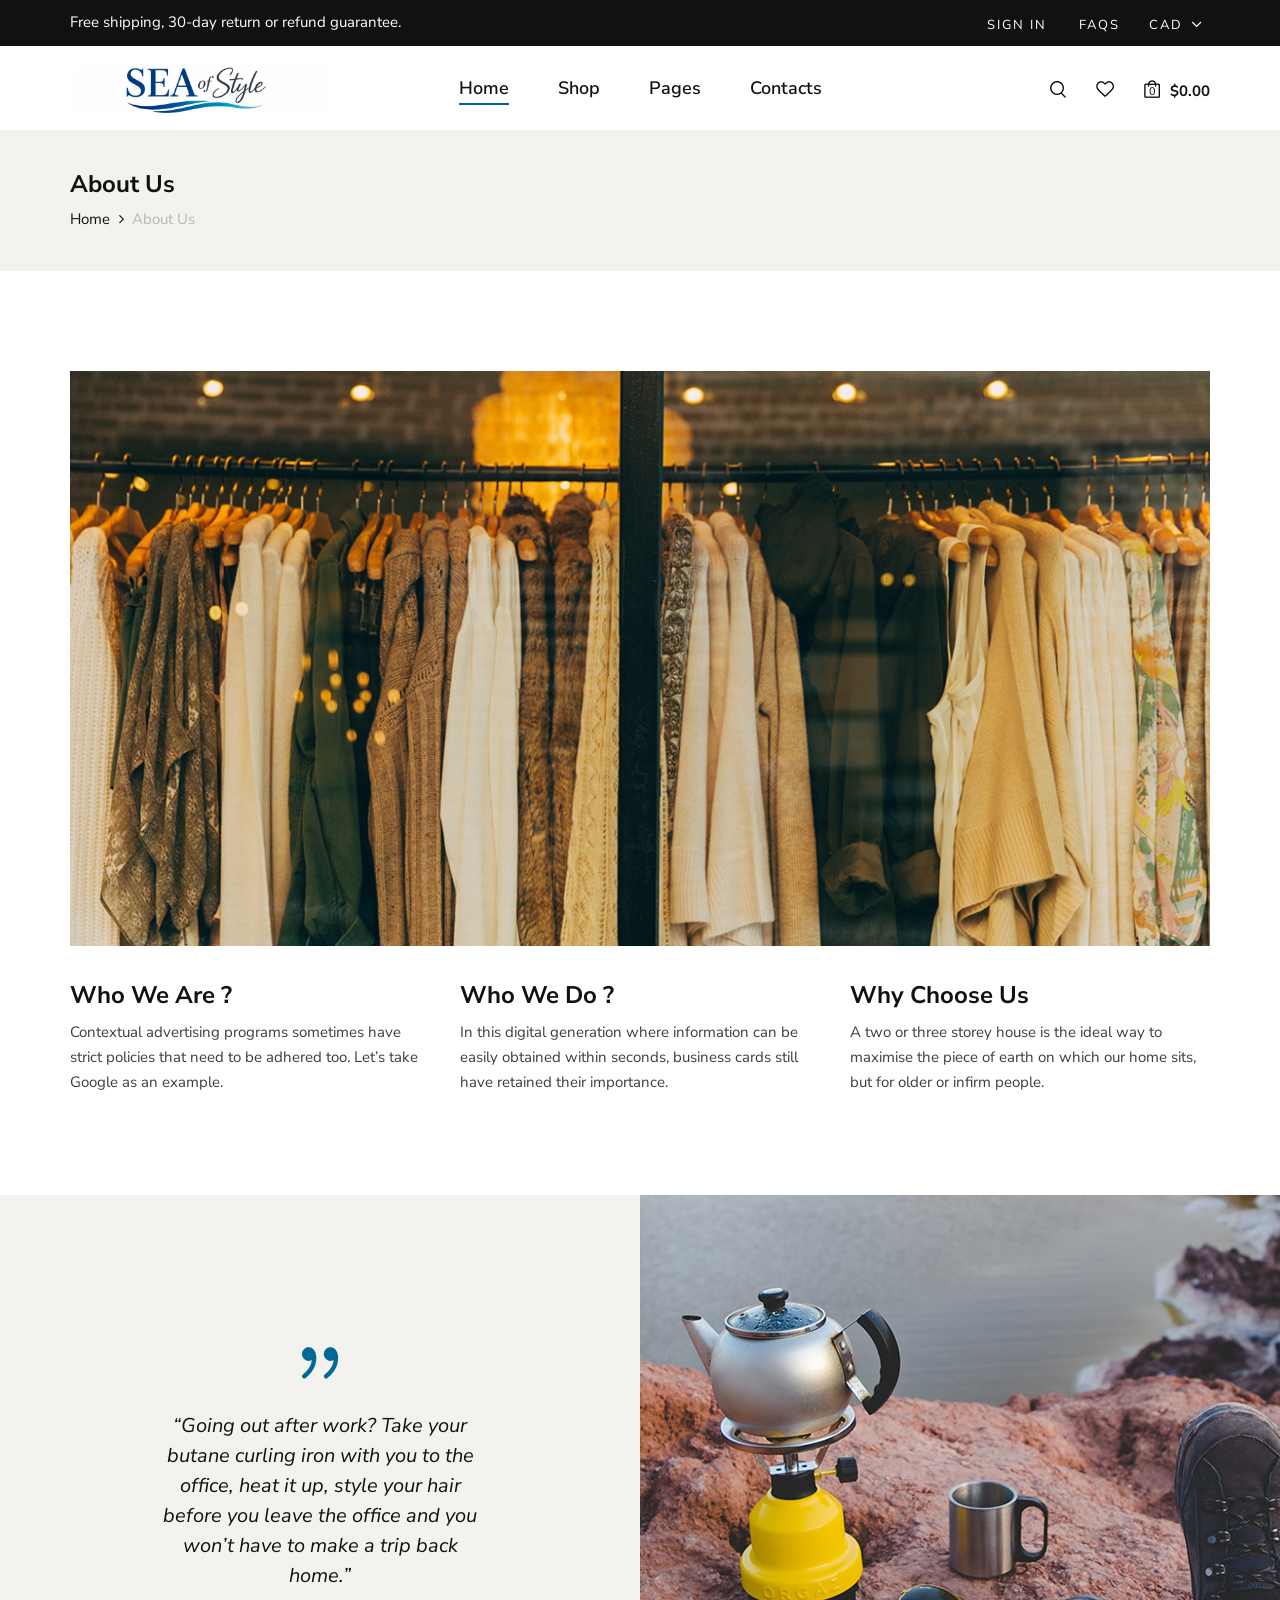
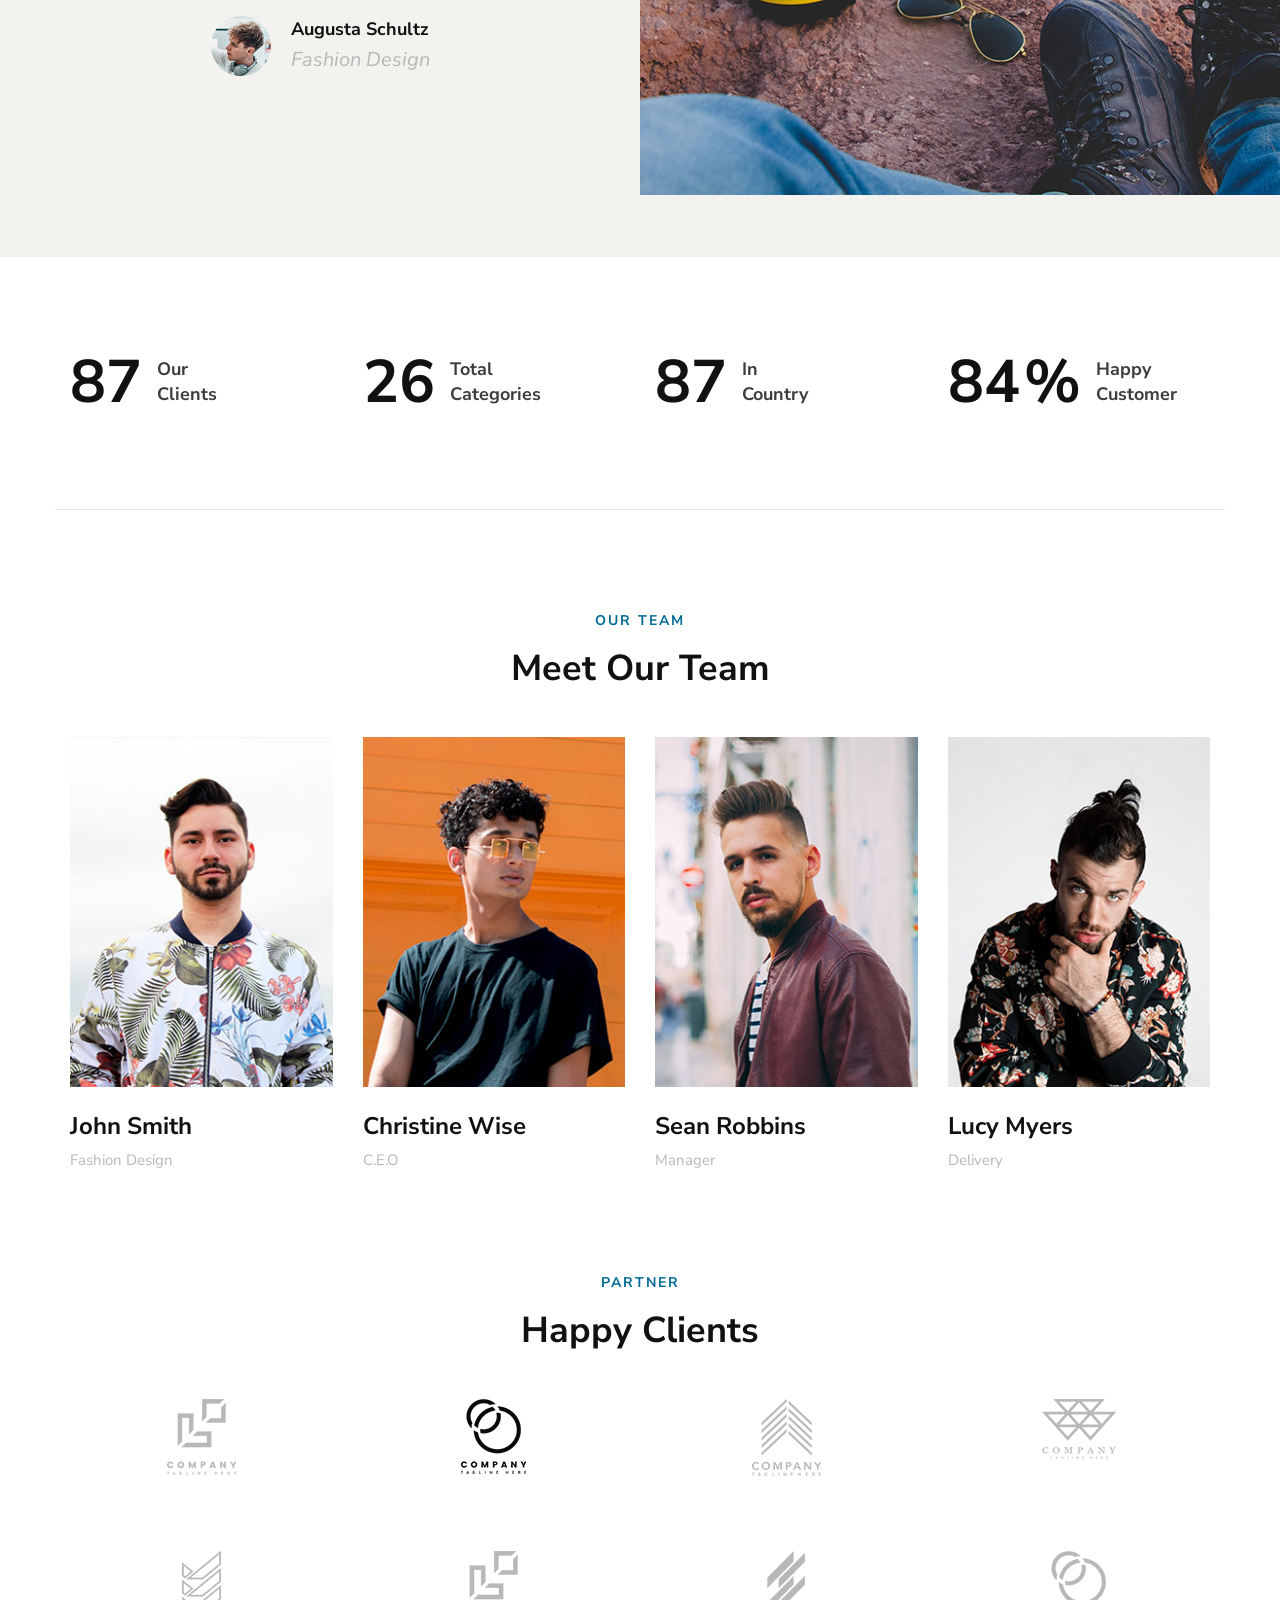
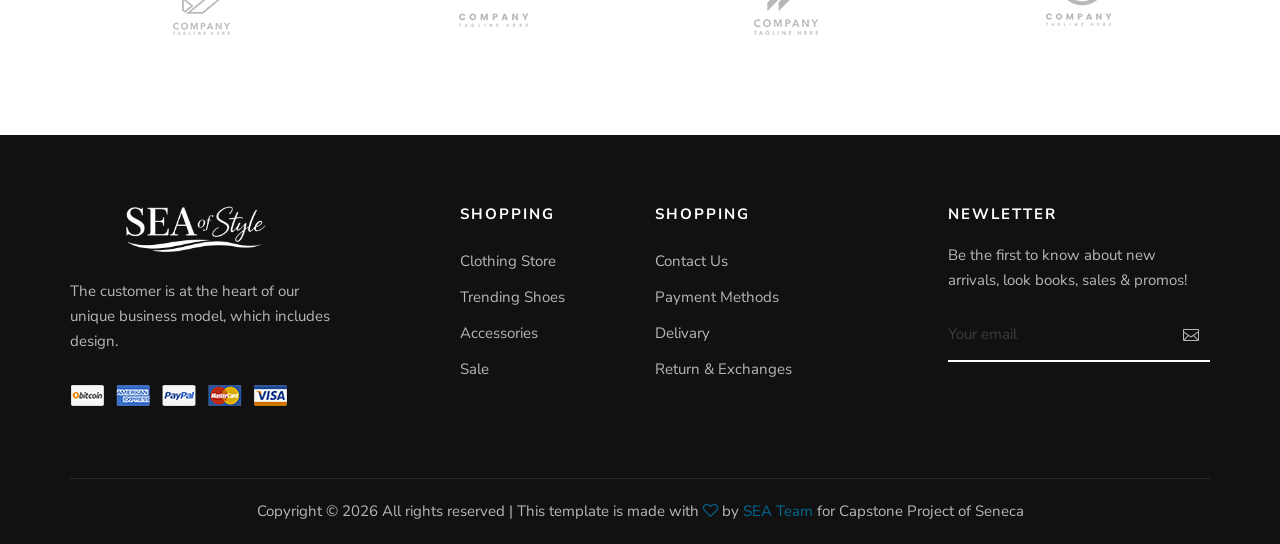
==== about.html @ 9525febd "Some changes on website" ====
<!DOCTYPE html>
<html lang="zxx">

<head>
    <meta charset="UTF-8">
    <meta name="description" content="Male_Fashion Template">
    <meta name="keywords" content="Male_Fashion, unica, creative, html">
    <meta name="viewport" content="width=device-width, initial-scale=1.0">
    <meta http-equiv="X-UA-Compatible" content="ie=edge">
    <title>Male-Fashion | Template</title>

    <!-- Google Font -->
    <link href="https://fonts.googleapis.com/css2?family=Nunito+Sans:wght@300;400;600;700;800;900&display=swap"
    rel="stylesheet">

    <!-- Css Styles -->
    <link rel="stylesheet" href="css/bootstrap.min.css" type="text/css">
    <link rel="stylesheet" href="css/font-awesome.min.css" type="text/css">
    <link rel="stylesheet" href="css/elegant-icons.css" type="text/css">
    <link rel="stylesheet" href="css/magnific-popup.css" type="text/css">
    <link rel="stylesheet" href="css/nice-select.css" type="text/css">
    <link rel="stylesheet" href="css/owl.carousel.min.css" type="text/css">
    <link rel="stylesheet" href="css/slicknav.min.css" type="text/css">
    <link rel="stylesheet" href="css/style.css" type="text/css">
</head>

<body>
    <!-- Page Preloder -->
    <div id="preloder">
        <div class="loader"></div>
    </div>

    <!-- Offcanvas Menu Begin -->
    <div class="offcanvas-menu-overlay"></div>
    <div class="offcanvas-menu-wrapper">
        <div class="offcanvas__option">
            <div class="offcanvas__links">
                <a href="#">Sign in</a>
                <a href="#">FAQs</a>
            </div>
            <div class="offcanvas__top__hover">
                <span>CAD <i class="arrow_carrot-down"></i></span>
                <ul>
                    <li>CAD</li>
                    <li>EUR</li>
                    <li>USD</li>
                </ul>
            </div>
        </div>
        <div class="offcanvas__nav__option">
            <a href="#" class="search-switch"><img src="img/icon/search.png" alt=""></a>
            <a href="#"><img src="img/icon/heart.png" alt=""></a>
            <a href="#"><img src="img/icon/cart.png" alt=""> <span>0</span></a>
            <div class="price">$0.00</div>
        </div>
        <div id="mobile-menu-wrap"></div>
        <div class="offcanvas__text">
            <p>Free shipping, 30-day return or refund guarantee.</p>
        </div>
    </div>
    <!-- Offcanvas Menu End -->

    <!-- Header Section Begin -->
    <header class="header">
        <div class="header__top">
            <div class="container">
                <div class="row">
                    <div class="col-lg-6 col-md-7">
                        <div class="header__top__left">
                            <p>Free shipping, 30-day return or refund guarantee.</p>
                        </div>
                    </div>
                    <div class="col-lg-6 col-md-5">
                        <div class="header__top__right">
                            <div class="header__top__links">
                                <a href="#">Sign in</a>
                                <a href="#">FAQs</a>
                            </div>
                            <div class="header__top__hover">
                                <span>CAD <i class="arrow_carrot-down"></i></span>
                                <ul>
                                    <li>CAD</li>
                                    <li>EUR</li>
                                    <li>USD</li>
                                </ul>
                            </div>
                        </div>
                    </div>
                </div>
            </div>
        </div>
        <div class="container">
            <div class="row">
                <div class="col-lg-3 col-md-3">
                    <div class="header__logo">
                        <a href="./index.html"><img src="img/logo.png" alt=""></a>
                    </div>
                </div>
                <div class="col-lg-6 col-md-6">
                    <nav class="header__menu mobile-menu">
                        <ul>
                            <li class="active"><a href="./index.html">Home</a></li>
                            <li><a href="./shop.html">Shop</a></li>
                            <li><a href="#">Pages</a>
                                <ul class="dropdown">
                                    <li><a href="./about.html">About Us</a></li>
                                    <li><a href="./shop-details.html">Shop Details</a></li>
                                    <li><a href="./shopping-cart.html">Shopping Cart</a></li>
                                    <li><a href="./checkout.html">Check Out</a></li>
                                </ul>
                            </li>
                            <li><a href="./contact.html">Contacts</a></li>
                        </ul>
                    </nav>
                </div>
                <div class="col-lg-3 col-md-3">
                    <div class="header__nav__option">
                        <a href="#" class="search-switch"><img src="img/icon/search.png" alt=""></a>
                        <a href="#"><img src="img/icon/heart.png" alt=""></a>
                        <a href="#"><img src="img/icon/cart.png" alt=""> <span>0</span></a>
                        <div class="price">$0.00</div>
                    </div>
                </div>
            </div>
            <div class="canvas__open"><i class="fa fa-bars"></i></div>
        </div>
    </header>
    <!-- Header Section End -->

    <!-- Breadcrumb Section Begin -->
    <section class="breadcrumb-option">
        <div class="container">
            <div class="row">
                <div class="col-lg-12">
                    <div class="breadcrumb__text">
                        <h4>About Us</h4>
                        <div class="breadcrumb__links">
                            <a href="./index.html">Home</a>
                            <span>About Us</span>
                        </div>
                    </div>
                </div>
            </div>
        </div>
    </section>
    <!-- Breadcrumb Section End -->

    <!-- About Section Begin -->
    <section class="about spad">
        <div class="container">
            <div class="row">
                <div class="col-lg-12">
                    <div class="about__pic">
                        <img src="img/about/about-us.jpg" alt="">
                    </div>
                </div>
            </div>
            <div class="row">
                <div class="col-lg-4 col-md-4 col-sm-6">
                    <div class="about__item">
                        <h4>Who We Are ?</h4>
                        <p>Contextual advertising programs sometimes have strict policies that need to be adhered too.
                        Let’s take Google as an example.</p>
                    </div>
                </div>
                <div class="col-lg-4 col-md-4 col-sm-6">
                    <div class="about__item">
                        <h4>Who We Do ?</h4>
                        <p>In this digital generation where information can be easily obtained within seconds, business
                        cards still have retained their importance.</p>
                    </div>
                </div>
                <div class="col-lg-4 col-md-4 col-sm-6">
                    <div class="about__item">
                        <h4>Why Choose Us</h4>
                        <p>A two or three storey house is the ideal way to maximise the piece of earth on which our home
                        sits, but for older or infirm people.</p>
                    </div>
                </div>
            </div>
        </div>
    </section>
    <!-- About Section End -->

    <!-- Testimonial Section Begin -->
    <section class="testimonial">
        <div class="container-fluid">
            <div class="row">
                <div class="col-lg-6 p-0">
                    <div class="testimonial__text">
                        <span class="icon_quotations"></span>
                        <p>“Going out after work? Take your butane curling iron with you to the office, heat it up,
                            style your hair before you leave the office and you won’t have to make a trip back home.”
                        </p>
                        <div class="testimonial__author">
                            <div class="testimonial__author__pic">
                                <img src="img/about/testimonial-author.jpg" alt="">
                            </div>
                            <div class="testimonial__author__text">
                                <h5>Augusta Schultz</h5>
                                <p>Fashion Design</p>
                            </div>
                        </div>
                    </div>
                </div>
                <div class="col-lg-6 p-0">
                    <div class="testimonial__pic set-bg" data-setbg="img/about/testimonial-pic.jpg"></div>
                </div>
            </div>
        </div>
    </section>
    <!-- Testimonial Section End -->

    <!-- Counter Section Begin -->
    <section class="counter spad">
        <div class="container">
            <div class="row">
                <div class="col-lg-3 col-md-6 col-sm-6">
                    <div class="counter__item">
                        <div class="counter__item__number">
                            <h2 class="cn_num">102</h2>
                        </div>
                        <span>Our <br />Clients</span>
                    </div>
                </div>
                <div class="col-lg-3 col-md-6 col-sm-6">
                    <div class="counter__item">
                        <div class="counter__item__number">
                            <h2 class="cn_num">30</h2>
                        </div>
                        <span>Total <br />Categories</span>
                    </div>
                </div>
                <div class="col-lg-3 col-md-6 col-sm-6">
                    <div class="counter__item">
                        <div class="counter__item__number">
                            <h2 class="cn_num">102</h2>
                        </div>
                        <span>In <br />Country</span>
                    </div>
                </div>
                <div class="col-lg-3 col-md-6 col-sm-6">
                    <div class="counter__item">
                        <div class="counter__item__number">
                            <h2 class="cn_num">98</h2>
                            <strong>%</strong>
                        </div>
                        <span>Happy <br />Customer</span>
                    </div>
                </div>
            </div>
        </div>
    </section>
    <!-- Counter Section End -->

    <!-- Team Section Begin -->
    <section class="team spad">
        <div class="container">
            <div class="row">
                <div class="col-lg-12">
                    <div class="section-title">
                        <span>Our Team</span>
                        <h2>Meet Our Team</h2>
                    </div>
                </div>
            </div>
            <div class="row">
                <div class="col-lg-3 col-md-6 col-sm-6">
                    <div class="team__item">
                        <img src="img/about/team-1.jpg" alt="">
                        <h4>John Smith</h4>
                        <span>Fashion Design</span>
                    </div>
                </div>
                <div class="col-lg-3 col-md-6 col-sm-6">
                    <div class="team__item">
                        <img src="img/about/team-2.jpg" alt="">
                        <h4>Christine Wise</h4>
                        <span>C.E.O</span>
                    </div>
                </div>
                <div class="col-lg-3 col-md-6 col-sm-6">
                    <div class="team__item">
                        <img src="img/about/team-3.jpg" alt="">
                        <h4>Sean Robbins</h4>
                        <span>Manager</span>
                    </div>
                </div>
                <div class="col-lg-3 col-md-6 col-sm-6">
                    <div class="team__item">
                        <img src="img/about/team-4.jpg" alt="">
                        <h4>Lucy Myers</h4>
                        <span>Delivery</span>
                    </div>
                </div>
            </div>
        </div>
    </section>
    <!-- Team Section End -->

    <!-- Client Section Begin -->
    <section class="clients spad">
        <div class="container">
            <div class="row">
                <div class="col-lg-12">
                    <div class="section-title">
                        <span>Partner</span>
                        <h2>Happy Clients</h2>
                    </div>
                </div>
            </div>
            <div class="row">
                <div class="col-lg-3 col-md-4 col-sm-4 col-6">
                    <a href="#" class="client__item"><img src="img/clients/client-1.png" alt=""></a>
                </div>
                <div class="col-lg-3 col-md-4 col-sm-4 col-6">
                    <a href="#" class="client__item"><img src="img/clients/client-2.png" alt=""></a>
                </div>
                <div class="col-lg-3 col-md-4 col-sm-4 col-6">
                    <a href="#" class="client__item"><img src="img/clients/client-3.png" alt=""></a>
                </div>
                <div class="col-lg-3 col-md-4 col-sm-4 col-6">
                    <a href="#" class="client__item"><img src="img/clients/client-4.png" alt=""></a>
                </div>
                <div class="col-lg-3 col-md-4 col-sm-4 col-6">
                    <a href="#" class="client__item"><img src="img/clients/client-5.png" alt=""></a>
                </div>
                <div class="col-lg-3 col-md-4 col-sm-4 col-6">
                    <a href="#" class="client__item"><img src="img/clients/client-6.png" alt=""></a>
                </div>
                <div class="col-lg-3 col-md-4 col-sm-4 col-6">
                    <a href="#" class="client__item"><img src="img/clients/client-7.png" alt=""></a>
                </div>
                <div class="col-lg-3 col-md-4 col-sm-4 col-6">
                    <a href="#" class="client__item"><img src="img/clients/client-8.png" alt=""></a>
                </div>
            </div>
        </div>
    </section>
    <!-- Client Section End -->

    <!-- Footer Section Begin -->
    <footer class="footer">
        <div class="container">
            <div class="row">
                <div class="col-lg-3 col-md-6 col-sm-6">
                    <div class="footer__about">
                        <div class="footer__logo">
                            <a href="#"><img src="img/footer-logo.png" alt=""></a>
                        </div>
                        <p>The customer is at the heart of our unique business model, which includes design.</p>
                        <a href="#"><img src="img/payment.png" alt=""></a>
                    </div>
                </div>
                <div class="col-lg-2 offset-lg-1 col-md-3 col-sm-6">
                    <div class="footer__widget">
                        <h6>Shopping</h6>
                        <ul>
                            <li><a href="#">Clothing Store</a></li>
                            <li><a href="#">Trending Shoes</a></li>
                            <li><a href="#">Accessories</a></li>
                            <li><a href="#">Sale</a></li>
                        </ul>
                    </div>
                </div>
                <div class="col-lg-2 col-md-3 col-sm-6">
                    <div class="footer__widget">
                        <h6>Shopping</h6>
                        <ul>
                            <li><a href="#">Contact Us</a></li>
                            <li><a href="#">Payment Methods</a></li>
                            <li><a href="#">Delivary</a></li>
                            <li><a href="#">Return & Exchanges</a></li>
                        </ul>
                    </div>
                </div>
                <div class="col-lg-3 offset-lg-1 col-md-6 col-sm-6">
                    <div class="footer__widget">
                        <h6>NewLetter</h6>
                        <div class="footer__newslatter">
                            <p>Be the first to know about new arrivals, look books, sales & promos!</p>
                            <form action="#">
                                <input type="text" placeholder="Your email">
                                <button type="submit"><span class="icon_mail_alt"></span></button>
                            </form>
                        </div>
                    </div>
                </div>
            </div>
            <div class="row">
                <div class="col-lg-12 text-center">
                    <div class="footer__copyright__text">
                        <!-- Link back to Colorlib can't be removed. Template is licensed under CC BY 3.0. -->
                        <p>Copyright ©
                            <script>
                                document.write(new Date().getFullYear());
                            </script>
                            All rights reserved | This template is made with <i class="fa fa-heart-o"
                            aria-hidden="true"></i> by <a href="about.html" target="_blank">SEA Team</a> for Capstone Project of Seneca
                        </p>
                        <!-- Link back to Colorlib can't be removed. Template is licensed under CC BY 3.0. -->
                    </div>
                </div>
            </div>
        </div>
    </footer>
    <!-- Footer Section End -->

    <!-- Search Begin -->
    <div class="search-model">
        <div class="h-100 d-flex align-items-center justify-content-center">
            <div class="search-close-switch">+</div>
            <form class="search-model-form">
                <input type="text" id="search-input" placeholder="Search here.....">
            </form>
        </div>
    </div>
    <!-- Search End -->

    <!-- Js Plugins -->
    <script src="js/jquery-3.3.1.min.js"></script>
    <script src="js/bootstrap.min.js"></script>
    <script src="js/jquery.nice-select.min.js"></script>
    <script src="js/jquery.nicescroll.min.js"></script>
    <script src="js/jquery.magnific-popup.min.js"></script>
    <script src="js/jquery.countdown.min.js"></script>
    <script src="js/jquery.slicknav.js"></script>
    <script src="js/mixitup.min.js"></script>
    <script src="js/owl.carousel.min.js"></script>
    <script src="js/main.js"></script>
</body>

</html>
---- css/elegant-icons.css ----
@font-face {
	font-family: 'ElegantIcons';
	src:url('../fonts/ElegantIcons.eot');
	src:url('../fonts/ElegantIcons.eot?#iefix') format('embedded-opentype'),
		url('../fonts/ElegantIcons.woff') format('woff'),
		url('../fonts/ElegantIcons.ttf') format('truetype'),
		url('../fonts/ElegantIcons.svg#ElegantIcons') format('svg');
	font-weight: normal;
	font-style: normal;
}

/* Use the following CSS code if you want to use data attributes for inserting your icons */
[data-icon]:before {
	font-family: 'ElegantIcons';
	content: attr(data-icon);
	speak: none;
	font-weight: normal;
	font-variant: normal;
	text-transform: none;
	line-height: 1;
	-webkit-font-smoothing: antialiased;
	-moz-osx-font-smoothing: grayscale;
}

/* Use the following CSS code if you want to have a class per icon */
/*
Instead of a list of all class selectors,
you can use the generic selector below, but it's slower:
[class*="your-class-prefix"] {
*/
.arrow_up, .arrow_down, .arrow_left, .arrow_right, .arrow_left-up, .arrow_right-up, .arrow_right-down, .arrow_left-down, .arrow-up-down, .arrow_up-down_alt, .arrow_left-right_alt, .arrow_left-right, .arrow_expand_alt2, .arrow_expand_alt, .arrow_condense, .arrow_expand, .arrow_move, .arrow_carrot-up, .arrow_carrot-down, .arrow_carrot-left, .arrow_carrot-right, .arrow_carrot-2up, .arrow_carrot-2down, .arrow_carrot-2left, .arrow_carrot-2right, .arrow_carrot-up_alt2, .arrow_carrot-down_alt2, .arrow_carrot-left_alt2, .arrow_carrot-right_alt2, .arrow_carrot-2up_alt2, .arrow_carrot-2down_alt2, .arrow_carrot-2left_alt2, .arrow_carrot-2right_alt2, .arrow_triangle-up, .arrow_triangle-down, .arrow_triangle-left, .arrow_triangle-right, .arrow_triangle-up_alt2, .arrow_triangle-down_alt2, .arrow_triangle-left_alt2, .arrow_triangle-right_alt2, .arrow_back, .icon_minus-06, .icon_plus, .icon_close, .icon_check, .icon_minus_alt2, .icon_plus_alt2, .icon_close_alt2, .icon_check_alt2, .icon_zoom-out_alt, .icon_zoom-in_alt, .icon_search, .icon_box-empty, .icon_box-selected, .icon_minus-box, .icon_plus-box, .icon_box-checked, .icon_circle-empty, .icon_circle-slelected, .icon_stop_alt2, .icon_stop, .icon_pause_alt2, .icon_pause, .icon_menu, .icon_menu-square_alt2, .icon_menu-circle_alt2, .icon_ul, .icon_ol, .icon_adjust-horiz, .icon_adjust-vert, .icon_document_alt, .icon_documents_alt, .icon_pencil, .icon_pencil-edit_alt, .icon_pencil-edit, .icon_folder-alt, .icon_folder-open_alt, .icon_folder-add_alt, .icon_info_alt, .icon_error-oct_alt, .icon_error-circle_alt, .icon_error-triangle_alt, .icon_question_alt2, .icon_question, .icon_comment_alt, .icon_chat_alt, .icon_vol-mute_alt, .icon_volume-low_alt, .icon_volume-high_alt, .icon_quotations, .icon_quotations_alt2, .icon_clock_alt, .icon_lock_alt, .icon_lock-open_alt, .icon_key_alt, .icon_cloud_alt, .icon_cloud-upload_alt, .icon_cloud-download_alt, .icon_image, .icon_images, .icon_lightbulb_alt, .icon_gift_alt, .icon_house_alt, .icon_genius, .icon_mobile, .icon_tablet, .icon_laptop, .icon_desktop, .icon_camera_alt, .icon_mail_alt, .icon_cone_alt, .icon_ribbon_alt, .icon_bag_alt, .icon_creditcard, .icon_cart_alt, .icon_paperclip, .icon_tag_alt, .icon_tags_alt, .icon_trash_alt, .icon_cursor_alt, .icon_mic_alt, .icon_compass_alt, .icon_pin_alt, .icon_pushpin_alt, .icon_map_alt, .icon_drawer_alt, .icon_toolbox_alt, .icon_book_alt, .icon_calendar, .icon_film, .icon_table, .icon_contacts_alt, .icon_headphones, .icon_lifesaver, .icon_piechart, .icon_refresh, .icon_link_alt, .icon_link, .icon_loading, .icon_blocked, .icon_archive_alt, .icon_heart_alt, .icon_star_alt, .icon_star-half_alt, .icon_star, .icon_star-half, .icon_tools, .icon_tool, .icon_cog, .icon_cogs, .arrow_up_alt, .arrow_down_alt, .arrow_left_alt, .arrow_right_alt, .arrow_left-up_alt, .arrow_right-up_alt, .arrow_right-down_alt, .arrow_left-down_alt, .arrow_condense_alt, .arrow_expand_alt3, .arrow_carrot_up_alt, .arrow_carrot-down_alt, .arrow_carrot-left_alt, .arrow_carrot-right_alt, .arrow_carrot-2up_alt, .arrow_carrot-2dwnn_alt, .arrow_carrot-2left_alt, .arrow_carrot-2right_alt, .arrow_triangle-up_alt, .arrow_triangle-down_alt, .arrow_triangle-left_alt, .arrow_triangle-right_alt, .icon_minus_alt, .icon_plus_alt, .icon_close_alt, .icon_check_alt, .icon_zoom-out, .icon_zoom-in, .icon_stop_alt, .icon_menu-square_alt, .icon_menu-circle_alt, .icon_document, .icon_documents, .icon_pencil_alt, .icon_folder, .icon_folder-open, .icon_folder-add, .icon_folder_upload, .icon_folder_download, .icon_info, .icon_error-circle, .icon_error-oct, .icon_error-triangle, .icon_question_alt, .icon_comment, .icon_chat, .icon_vol-mute, .icon_volume-low, .icon_volume-high, .icon_quotations_alt, .icon_clock, .icon_lock, .icon_lock-open, .icon_key, .icon_cloud, .icon_cloud-upload, .icon_cloud-download, .icon_lightbulb, .icon_gift, .icon_house, .icon_camera, .icon_mail, .icon_cone, .icon_ribbon, .icon_bag, .icon_cart, .icon_tag, .icon_tags, .icon_trash, .icon_cursor, .icon_mic, .icon_compass, .icon_pin, .icon_pushpin, .icon_map, .icon_drawer, .icon_toolbox, .icon_book, .icon_contacts, .icon_archive, .icon_heart, .icon_profile, .icon_group, .icon_grid-2x2, .icon_grid-3x3, .icon_music, .icon_pause_alt, .icon_phone, .icon_upload, .icon_download, .social_facebook, .social_twitter, .social_pinterest, .social_googleplus, .social_tumblr, .social_tumbleupon, .social_wordpress, .social_instagram, .social_dribbble, .social_vimeo, .social_linkedin, .social_rss, .social_deviantart, .social_share, .social_myspace, .social_skype, .social_youtube, .social_picassa, .social_googledrive, .social_flickr, .social_blogger, .social_spotify, .social_delicious, .social_facebook_circle, .social_twitter_circle, .social_pinterest_circle, .social_googleplus_circle, .social_tumblr_circle, .social_stumbleupon_circle, .social_wordpress_circle, .social_instagram_circle, .social_dribbble_circle, .social_vimeo_circle, .social_linkedin_circle, .social_rss_circle, .social_deviantart_circle, .social_share_circle, .social_myspace_circle, .social_skype_circle, .social_youtube_circle, .social_picassa_circle, .social_googledrive_alt2, .social_flickr_circle, .social_blogger_circle, .social_spotify_circle, .social_delicious_circle, .social_facebook_square, .social_twitter_square, .social_pinterest_square, .social_googleplus_square, .social_tumblr_square, .social_stumbleupon_square, .social_wordpress_square, .social_instagram_square, .social_dribbble_square, .social_vimeo_square, .social_linkedin_square, .social_rss_square, .social_deviantart_square, .social_share_square, .social_myspace_square, .social_skype_square, .social_youtube_square, .social_picassa_square, .social_googledrive_square, .social_flickr_square, .social_blogger_square, .social_spotify_square, .social_delicious_square, .icon_printer, .icon_calulator, .icon_building, .icon_floppy, .icon_drive, .icon_search-2, .icon_id, .icon_id-2, .icon_puzzle, .icon_like, .icon_dislike, .icon_mug, .icon_currency, .icon_wallet, .icon_pens, .icon_easel, .icon_flowchart, .icon_datareport, .icon_briefcase, .icon_shield, .icon_percent, .icon_globe, .icon_globe-2, .icon_target, .icon_hourglass, .icon_balance, .icon_rook, .icon_printer-alt, .icon_calculator_alt, .icon_building_alt, .icon_floppy_alt, .icon_drive_alt, .icon_search_alt, .icon_id_alt, .icon_id-2_alt, .icon_puzzle_alt, .icon_like_alt, .icon_dislike_alt, .icon_mug_alt, .icon_currency_alt, .icon_wallet_alt, .icon_pens_alt, .icon_easel_alt, .icon_flowchart_alt, .icon_datareport_alt, .icon_briefcase_alt, .icon_shield_alt, .icon_percent_alt, .icon_globe_alt, .icon_clipboard {
	font-family: 'ElegantIcons';
	speak: none;
	font-style: normal;
	font-weight: normal;
	font-variant: normal;
	text-transform: none;
	line-height: 1;
	-webkit-font-smoothing: antialiased;
}
.arrow_up:before {
	content: "\21";
}
.arrow_down:before {
	content: "\22";
}
.arrow_left:before {
	content: "\23";
}
.arrow_right:before {
	content: "\24";
}
.arrow_left-up:before {
	content: "\25";
}
.arrow_right-up:before {
	content: "\26";
}
.arrow_right-down:before {
	content: "\27";
}
.arrow_left-down:before {
	content: "\28";
}
.arrow-up-down:before {
	content: "\29";
}
.arrow_up-down_alt:before {
	content: "\2a";
}
.arrow_left-right_alt:before {
	content: "\2b";
}
.arrow_left-right:before {
	content: "\2c";
}
.arrow_expand_alt2:before {
	content: "\2d";
}
.arrow_expand_alt:before {
	content: "\2e";
}
.arrow_condense:before {
	content: "\2f";
}
.arrow_expand:before {
	content: "\30";
}
.arrow_move:before {
	content: "\31";
}
.arrow_carrot-up:before {
	content: "\32";
}
.arrow_carrot-down:before {
	content: "\33";
}
.arrow_carrot-left:before {
	content: "\34";
}
.arrow_carrot-right:before {
	content: "\35";
}
.arrow_carrot-2up:before {
	content: "\36";
}
.arrow_carrot-2down:before {
	content: "\37";
}
.arrow_carrot-2left:before {
	content: "\38";
}
.arrow_carrot-2right:before {
	content: "\39";
}
.arrow_carrot-up_alt2:before {
	content: "\3a";
}
.arrow_carrot-down_alt2:before {
	content: "\3b";
}
.arrow_carrot-left_alt2:before {
	content: "\3c";
}
.arrow_carrot-right_alt2:before {
	content: "\3d";
}
.arrow_carrot-2up_alt2:before {
	content: "\3e";
}
.arrow_carrot-2down_alt2:before {
	content: "\3f";
}
.arrow_carrot-2left_alt2:before {
	content: "\40";
}
.arrow_carrot-2right_alt2:before {
	content: "\41";
}
.arrow_triangle-up:before {
	content: "\42";
}
.arrow_triangle-down:before {
	content: "\43";
}
.arrow_triangle-left:before {
	content: "\44";
}
.arrow_triangle-right:before {
	content: "\45";
}
.arrow_triangle-up_alt2:before {
	content: "\46";
}
.arrow_triangle-down_alt2:before {
	content: "\47";
}
.arrow_triangle-left_alt2:before {
	content: "\48";
}
.arrow_triangle-right_alt2:before {
	content: "\49";
}
.arrow_back:before {
	content: "\4a";
}
.icon_minus-06:before {
	content: "\4b";
}
.icon_plus:before {
	content: "\4c";
}
.icon_close:before {
	content: "\4d";
}
.icon_check:before {
	content: "\4e";
}
.icon_minus_alt2:before {
	content: "\4f";
}
.icon_plus_alt2:before {
	content: "\50";
}
.icon_close_alt2:before {
	content: "\51";
}
.icon_check_alt2:before {
	content: "\52";
}
.icon_zoom-out_alt:before {
	content: "\53";
}
.icon_zoom-in_alt:before {
	content: "\54";
}
.icon_search:before {
	content: "\55";
}
.icon_box-empty:before {
	content: "\56";
}
.icon_box-selected:before {
	content: "\57";
}
.icon_minus-box:before {
	content: "\58";
}
.icon_plus-box:before {
	content: "\59";
}
.icon_box-checked:before {
	content: "\5a";
}
.icon_circle-empty:before {
	content: "\5b";
}
.icon_circle-slelected:before {
	content: "\5c";
}
.icon_stop_alt2:before {
	content: "\5d";
}
.icon_stop:before {
	content: "\5e";
}
.icon_pause_alt2:before {
	content: "\5f";
}
.icon_pause:before {
	content: "\60";
}
.icon_menu:before {
	content: "\61";
}
.icon_menu-square_alt2:before {
	content: "\62";
}
.icon_menu-circle_alt2:before {
	content: "\63";
}
.icon_ul:before {
	content: "\64";
}
.icon_ol:before {
	content: "\65";
}
.icon_adjust-horiz:before {
	content: "\66";
}
.icon_adjust-vert:before {
	content: "\67";
}
.icon_document_alt:before {
	content: "\68";
}
.icon_documents_alt:before {
	content: "\69";
}
.icon_pencil:before {
	content: "\6a";
}
.icon_pencil-edit_alt:before {
	content: "\6b";
}
.icon_pencil-edit:before {
	content: "\6c";
}
.icon_folder-alt:before {
	content: "\6d";
}
.icon_folder-open_alt:before {
	content: "\6e";
}
.icon_folder-add_alt:before {
	content: "\6f";
}
.icon_info_alt:before {
	content: "\70";
}
.icon_error-oct_alt:before {
	content: "\71";
}
.icon_error-circle_alt:before {
	content: "\72";
}
.icon_error-triangle_alt:before {
	content: "\73";
}
.icon_question_alt2:before {
	content: "\74";
}
.icon_question:before {
	content: "\75";
}
.icon_comment_alt:before {
	content: "\76";
}
.icon_chat_alt:before {
	content: "\77";
}
.icon_vol-mute_alt:before {
	content: "\78";
}
.icon_volume-low_alt:before {
	content: "\79";
}
.icon_volume-high_alt:before {
	content: "\7a";
}
.icon_quotations:before {
	content: "\7b";
}
.icon_quotations_alt2:before {
	content: "\7c";
}
.icon_clock_alt:before {
	content: "\7d";
}
.icon_lock_alt:before {
	content: "\7e";
}
.icon_lock-open_alt:before {
	content: "\e000";
}
.icon_key_alt:before {
	content: "\e001";
}
.icon_cloud_alt:before {
	content: "\e002";
}
.icon_cloud-upload_alt:before {
	content: "\e003";
}
.icon_cloud-download_alt:before {
	content: "\e004";
}
.icon_image:before {
	content: "\e005";
}
.icon_images:before {
	content: "\e006";
}
.icon_lightbulb_alt:before {
	content: "\e007";
}
.icon_gift_alt:before {
	content: "\e008";
}
.icon_house_alt:before {
	content: "\e009";
}
.icon_genius:before {
	content: "\e00a";
}
.icon_mobile:before {
	content: "\e00b";
}
.icon_tablet:before {
	content: "\e00c";
}
.icon_laptop:before {
	content: "\e00d";
}
.icon_desktop:before {
	content: "\e00e";
}
.icon_camera_alt:before {
	content: "\e00f";
}
.icon_mail_alt:before {
	content: "\e010";
}
.icon_cone_alt:before {
	content: "\e011";
}
.icon_ribbon_alt:before {
	content: "\e012";
}
.icon_bag_alt:before {
	content: "\e013";
}
.icon_creditcard:before {
	content: "\e014";
}
.icon_cart_alt:before {
	content: "\e015";
}
.icon_paperclip:before {
	content: "\e016";
}
.icon_tag_alt:before {
	content: "\e017";
}
.icon_tags_alt:before {
	content: "\e018";
}
.icon_trash_alt:before {
	content: "\e019";
}
.icon_cursor_alt:before {
	content: "\e01a";
}
.icon_mic_alt:before {
	content: "\e01b";
}
.icon_compass_alt:before {
	content: "\e01c";
}
.icon_pin_alt:before {
	content: "\e01d";
}
.icon_pushpin_alt:before {
	content: "\e01e";
}
.icon_map_alt:before {
	content: "\e01f";
}
.icon_drawer_alt:before {
	content: "\e020";
}
.icon_toolbox_alt:before {
	content: "\e021";
}
.icon_book_alt:before {
	content: "\e022";
}
.icon_calendar:before {
	content: "\e023";
}
.icon_film:before {
	content: "\e024";
}
.icon_table:before {
	content: "\e025";
}
.icon_contacts_alt:before {
	content: "\e026";
}
.icon_headphones:before {
	content: "\e027";
}
.icon_lifesaver:before {
	content: "\e028";
}
.icon_piechart:before {
	content: "\e029";
}
.icon_refresh:before {
	content: "\e02a";
}
.icon_link_alt:before {
	content: "\e02b";
}
.icon_link:before {
	content: "\e02c";
}
.icon_loading:before {
	content: "\e02d";
}
.icon_blocked:before {
	content: "\e02e";
}
.icon_archive_alt:before {
	content: "\e02f";
}
.icon_heart_alt:before {
	content: "\e030";
}
.icon_star_alt:before {
	content: "\e031";
}
.icon_star-half_alt:before {
	content: "\e032";
}
.icon_star:before {
	content: "\e033";
}
.icon_star-half:before {
	content: "\e034";
}
.icon_tools:before {
	content: "\e035";
}
.icon_tool:before {
	content: "\e036";
}
.icon_cog:before {
	content: "\e037";
}
.icon_cogs:before {
	content: "\e038";
}
.arrow_up_alt:before {
	content: "\e039";
}
.arrow_down_alt:before {
	content: "\e03a";
}
.arrow_left_alt:before {
	content: "\e03b";
}
.arrow_right_alt:before {
	content: "\e03c";
}
.arrow_left-up_alt:before {
	content: "\e03d";
}
.arrow_right-up_alt:before {
	content: "\e03e";
}
.arrow_right-down_alt:before {
	content: "\e03f";
}
.arrow_left-down_alt:before {
	content: "\e040";
}
.arrow_condense_alt:before {
	content: "\e041";
}
.arrow_expand_alt3:before {
	content: "\e042";
}
.arrow_carrot_up_alt:before {
	content: "\e043";
}
.arrow_carrot-down_alt:before {
	content: "\e044";
}
.arrow_carrot-left_alt:before {
	content: "\e045";
}
.arrow_carrot-right_alt:before {
	content: "\e046";
}
.arrow_carrot-2up_alt:before {
	content: "\e047";
}
.arrow_carrot-2dwnn_alt:before {
	content: "\e048";
}
.arrow_carrot-2left_alt:before {
	content: "\e049";
}
.arrow_carrot-2right_alt:before {
	content: "\e04a";
}
.arrow_triangle-up_alt:before {
	content: "\e04b";
}
.arrow_triangle-down_alt:before {
	content: "\e04c";
}
.arrow_triangle-left_alt:before {
	content: "\e04d";
}
.arrow_triangle-right_alt:before {
	content: "\e04e";
}
.icon_minus_alt:before {
	content: "\e04f";
}
.icon_plus_alt:before {
	content: "\e050";
}
.icon_close_alt:before {
	content: "\e051";
}
.icon_check_alt:before {
	content: "\e052";
}
.icon_zoom-out:before {
	content: "\e053";
}
.icon_zoom-in:before {
	content: "\e054";
}
.icon_stop_alt:before {
	content: "\e055";
}
.icon_menu-square_alt:before {
	content: "\e056";
}
.icon_menu-circle_alt:before {
	content: "\e057";
}
.icon_document:before {
	content: "\e058";
}
.icon_documents:before {
	content: "\e059";
}
.icon_pencil_alt:before {
	content: "\e05a";
}
.icon_folder:before {
	content: "\e05b";
}
.icon_folder-open:before {
	content: "\e05c";
}
.icon_folder-add:before {
	content: "\e05d";
}
.icon_folder_upload:before {
	content: "\e05e";
}
.icon_folder_download:before {
	content: "\e05f";
}
.icon_info:before {
	content: "\e060";
}
.icon_error-circle:before {
	content: "\e061";
}
.icon_error-oct:before {
	content: "\e062";
}
.icon_error-triangle:before {
	content: "\e063";
}
.icon_question_alt:before {
	content: "\e064";
}
.icon_comment:before {
	content: "\e065";
}
.icon_chat:before {
	content: "\e066";
}
.icon_vol-mute:before {
	content: "\e067";
}
.icon_volume-low:before {
	content: "\e068";
}
.icon_volume-high:before {
	content: "\e069";
}
.icon_quotations_alt:before {
	content: "\e06a";
}
.icon_clock:before {
	content: "\e06b";
}
.icon_lock:before {
	content: "\e06c";
}
.icon_lock-open:before {
	content: "\e06d";
}
.icon_key:before {
	content: "\e06e";
}
.icon_cloud:before {
	content: "\e06f";
}
.icon_cloud-upload:before {
	content: "\e070";
}
.icon_cloud-download:before {
	content: "\e071";
}
.icon_lightbulb:before {
	content: "\e072";
}
.icon_gift:before {
	content: "\e073";
}
.icon_house:before {
	content: "\e074";
}
.icon_camera:before {
	content: "\e075";
}
.icon_mail:before {
	content: "\e076";
}
.icon_cone:before {
	content: "\e077";
}
.icon_ribbon:before {
	content: "\e078";
}
.icon_bag:before {
	content: "\e079";
}
.icon_cart:before {
	content: "\e07a";
}
.icon_tag:before {
	content: "\e07b";
}
.icon_tags:before {
	content: "\e07c";
}
.icon_trash:before {
	content: "\e07d";
}
.icon_cursor:before {
	content: "\e07e";
}
.icon_mic:before {
	content: "\e07f";
}
.icon_compass:before {
	content: "\e080";
}
.icon_pin:before {
	content: "\e081";
}
.icon_pushpin:before {
	content: "\e082";
}
.icon_map:before {
	content: "\e083";
}
.icon_drawer:before {
	content: "\e084";
}
.icon_toolbox:before {
	content: "\e085";
}
.icon_book:before {
	content: "\e086";
}
.icon_contacts:before {
	content: "\e087";
}
.icon_archive:before {
	content: "\e088";
}
.icon_heart:before {
	content: "\e089";
}
.icon_profile:before {
	content: "\e08a";
}
.icon_group:before {
	content: "\e08b";
}
.icon_grid-2x2:before {
	content: "\e08c";
}
.icon_grid-3x3:before {
	content: "\e08d";
}
.icon_music:before {
	content: "\e08e";
}
.icon_pause_alt:before {
	content: "\e08f";
}
.icon_phone:before {
	content: "\e090";
}
.icon_upload:before {
	content: "\e091";
}
.icon_download:before {
	content: "\e092";
}
.social_facebook:before {
	content: "\e093";
}
.social_twitter:before {
	content: "\e094";
}
.social_pinterest:before {
	content: "\e095";
}
.social_googleplus:before {
	content: "\e096";
}
.social_tumblr:before {
	content: "\e097";
}
.social_tumbleupon:before {
	content: "\e098";
}
.social_wordpress:before {
	content: "\e099";
}
.social_instagram:before {
	content: "\e09a";
}
.social_dribbble:before {
	content: "\e09b";
}
.social_vimeo:before {
	content: "\e09c";
}
.social_linkedin:before {
	content: "\e09d";
}
.social_rss:before {
	content: "\e09e";
}
.social_deviantart:before {
	content: "\e09f";
}
.social_share:before {
	content: "\e0a0";
}
.social_myspace:before {
	content: "\e0a1";
}
.social_skype:before {
	content: "\e0a2";
}
.social_youtube:before {
	content: "\e0a3";
}
.social_picassa:before {
	content: "\e0a4";
}
.social_googledrive:before {
	content: "\e0a5";
}
.social_flickr:before {
	content: "\e0a6";
}
.social_blogger:before {
	content: "\e0a7";
}
.social_spotify:before {
	content: "\e0a8";
}
.social_delicious:before {
	content: "\e0a9";
}
.social_facebook_circle:before {
	content: "\e0aa";
}
.social_twitter_circle:before {
	content: "\e0ab";
}
.social_pinterest_circle:before {
	content: "\e0ac";
}
.social_googleplus_circle:before {
	content: "\e0ad";
}
.social_tumblr_circle:before {
	content: "\e0ae";
}
.social_stumbleupon_circle:before {
	content: "\e0af";
}
.social_wordpress_circle:before {
	content: "\e0b0";
}
.social_instagram_circle:before {
	content: "\e0b1";
}
.social_dribbble_circle:before {
	content: "\e0b2";
}
.social_vimeo_circle:before {
	content: "\e0b3";
}
.social_linkedin_circle:before {
	content: "\e0b4";
}
.social_rss_circle:before {
	content: "\e0b5";
}
.social_deviantart_circle:before {
	content: "\e0b6";
}
.social_share_circle:before {
	content: "\e0b7";
}
.social_myspace_circle:before {
	content: "\e0b8";
}
.social_skype_circle:before {
	content: "\e0b9";
}
.social_youtube_circle:before {
	content: "\e0ba";
}
.social_picassa_circle:before {
	content: "\e0bb";
}
.social_googledrive_alt2:before {
	content: "\e0bc";
}
.social_flickr_circle:before {
	content: "\e0bd";
}
.social_blogger_circle:before {
	content: "\e0be";
}
.social_spotify_circle:before {
	content: "\e0bf";
}
.social_delicious_circle:before {
	content: "\e0c0";
}
.social_facebook_square:before {
	content: "\e0c1";
}
.social_twitter_square:before {
	content: "\e0c2";
}
.social_pinterest_square:before {
	content: "\e0c3";
}
.social_googleplus_square:before {
	content: "\e0c4";
}
.social_tumblr_square:before {
	content: "\e0c5";
}
.social_stumbleupon_square:before {
	content: "\e0c6";
}
.social_wordpress_square:before {
	content: "\e0c7";
}
.social_instagram_square:before {
	content: "\e0c8";
}
.social_dribbble_square:before {
	content: "\e0c9";
}
.social_vimeo_square:before {
	content: "\e0ca";
}
.social_linkedin_square:before {
	content: "\e0cb";
}
.social_rss_square:before {
	content: "\e0cc";
}
.social_deviantart_square:before {
	content: "\e0cd";
}
.social_share_square:before {
	content: "\e0ce";
}
.social_myspace_square:before {
	content: "\e0cf";
}
.social_skype_square:before {
	content: "\e0d0";
}
.social_youtube_square:before {
	content: "\e0d1";
}
.social_picassa_square:before {
	content: "\e0d2";
}
.social_googledrive_square:before {
	content: "\e0d3";
}
.social_flickr_square:before {
	content: "\e0d4";
}
.social_blogger_square:before {
	content: "\e0d5";
}
.social_spotify_square:before {
	content: "\e0d6";
}
.social_delicious_square:before {
	content: "\e0d7";
}
.icon_printer:before {
	content: "\e103";
}
.icon_calulator:before {
	content: "\e0ee";
}
.icon_building:before {
	content: "\e0ef";
}
.icon_floppy:before {
	content: "\e0e8";
}
.icon_drive:before {
	content: "\e0ea";
}
.icon_search-2:before {
	content: "\e101";
}
.icon_id:before {
	content: "\e107";
}
.icon_id-2:before {
	content: "\e108";
}
.icon_puzzle:before {
	content: "\e102";
}
.icon_like:before {
	content: "\e106";
}
.icon_dislike:before {
	content: "\e0eb";
}
.icon_mug:before {
	content: "\e105";
}
.icon_currency:before {
	content: "\e0ed";
}
.icon_wallet:before {
	content: "\e100";
}
.icon_pens:before {
	content: "\e104";
}
.icon_easel:before {
	content: "\e0e9";
}
.icon_flowchart:before {
	content: "\e109";
}
.icon_datareport:before {
	content: "\e0ec";
}
.icon_briefcase:before {
	content: "\e0fe";
}
.icon_shield:before {
	content: "\e0f6";
}
.icon_percent:before {
	content: "\e0fb";
}
.icon_globe:before {
	content: "\e0e2";
}
.icon_globe-2:before {
	content: "\e0e3";
}
.icon_target:before {
	content: "\e0f5";
}
.icon_hourglass:before {
	content: "\e0e1";
}
.icon_balance:before {
	content: "\e0ff";
}
.icon_rook:before {
	content: "\e0f8";
}
.icon_printer-alt:before {
	content: "\e0fa";
}
.icon_calculator_alt:before {
	content: "\e0e7";
}
.icon_building_alt:before {
	content: "\e0fd";
}
.icon_floppy_alt:before {
	content: "\e0e4";
}
.icon_drive_alt:before {
	content: "\e0e5";
}
.icon_search_alt:before {
	content: "\e0f7";
}
.icon_id_alt:before {
	content: "\e0e0";
}
.icon_id-2_alt:before {
	content: "\e0fc";
}
.icon_puzzle_alt:before {
	content: "\e0f9";
}
.icon_like_alt:before {
	content: "\e0dd";
}
.icon_dislike_alt:before {
	content: "\e0f1";
}
.icon_mug_alt:before {
	content: "\e0dc";
}
.icon_currency_alt:before {
	content: "\e0f3";
}
.icon_wallet_alt:before {
	content: "\e0d8";
}
.icon_pens_alt:before {
	content: "\e0db";
}
.icon_easel_alt:before {
	content: "\e0f0";
}
.icon_flowchart_alt:before {
	content: "\e0df";
}
.icon_datareport_alt:before {
	content: "\e0f2";
}
.icon_briefcase_alt:before {
	content: "\e0f4";
}
.icon_shield_alt:before {
	content: "\e0d9";
}
.icon_percent_alt:before {
	content: "\e0da";
}
.icon_globe_alt:before {
	content: "\e0de";
}
.icon_clipboard:before {
	content: "\e0e6";
}


	.glyph {
		float: left;
		text-align: center;
		padding: .75em;
		margin: .4em 1.5em .75em 0;
		width: 6em;
text-shadow: none;
	}
        .glyph_big {
        font-size: 128px;
        color: #59c5dc;
        float: left;
        margin-right: 20px;
        }

        .glyph div { padding-bottom: 10px;}

	.glyph input {
		font-family: consolas, monospace;
		font-size: 12px;
		width: 100%;
		text-align: center;
		border: 0;
		box-shadow: 0 0 0 1px #ccc;
		padding: .2em;
                -moz-border-radius: 5px;
                -webkit-border-radius: 5px;
	}
	.centered {
		margin-left: auto;
		margin-right: auto;
	}
	.glyph .fs1 {
		font-size: 2em;
	}
---- css/nice-select.css ----
.nice-select {
  -webkit-tap-highlight-color: transparent;
  background-color: #fff;
  border-radius: 5px;
  border: solid 1px #e8e8e8;
  box-sizing: border-box;
  clear: both;
  cursor: pointer;
  display: block;
  float: left;
  font-family: inherit;
  font-size: 14px;
  font-weight: normal;
  height: 42px;
  line-height: 40px;
  outline: none;
  padding-left: 18px;
  padding-right: 30px;
  position: relative;
  text-align: left !important;
  -webkit-transition: all 0.2s ease-in-out;
  transition: all 0.2s ease-in-out;
  -webkit-user-select: none;
     -moz-user-select: none;
      -ms-user-select: none;
          user-select: none;
  white-space: nowrap;
  width: auto; }
  .nice-select:hover {
    border-color: #dbdbdb; }
  .nice-select:active, .nice-select.open, .nice-select:focus {
    border-color: #999; }
  .nice-select:after {
    border-bottom: 2px solid #999;
    border-right: 2px solid #999;
    content: '';
    display: block;
    height: 5px;
    margin-top: -4px;
    pointer-events: none;
    position: absolute;
    right: 12px;
    top: 50%;
    -webkit-transform-origin: 66% 66%;
        -ms-transform-origin: 66% 66%;
            transform-origin: 66% 66%;
    -webkit-transform: rotate(45deg);
        -ms-transform: rotate(45deg);
            transform: rotate(45deg);
    -webkit-transition: all 0.15s ease-in-out;
    transition: all 0.15s ease-in-out;
    width: 5px; }
  .nice-select.open:after {
    -webkit-transform: rotate(-135deg);
        -ms-transform: rotate(-135deg);
            transform: rotate(-135deg); }
  .nice-select.open .list {
    opacity: 1;
    pointer-events: auto;
    -webkit-transform: scale(1) translateY(0);
        -ms-transform: scale(1) translateY(0);
            transform: scale(1) translateY(0); }
  .nice-select.disabled {
    border-color: #ededed;
    color: #999;
    pointer-events: none; }
    .nice-select.disabled:after {
      border-color: #cccccc; }
  .nice-select.wide {
    width: 100%; }
    .nice-select.wide .list {
      left: 0 !important;
      right: 0 !important; }
  .nice-select.right {
    float: right; }
    .nice-select.right .list {
      left: auto;
      right: 0; }
  .nice-select.small {
    font-size: 12px;
    height: 36px;
    line-height: 34px; }
    .nice-select.small:after {
      height: 4px;
      width: 4px; }
    .nice-select.small .option {
      line-height: 34px;
      min-height: 34px; }
  .nice-select .list {
    background-color: #fff;
    border-radius: 5px;
    box-shadow: 0 0 0 1px rgba(68, 68, 68, 0.11);
    box-sizing: border-box;
    margin-top: 4px;
    opacity: 0;
    overflow: hidden;
    padding: 0;
    pointer-events: none;
    position: absolute;
    top: 100%;
    left: 0;
    -webkit-transform-origin: 50% 0;
        -ms-transform-origin: 50% 0;
            transform-origin: 50% 0;
    -webkit-transform: scale(0.75) translateY(-21px);
        -ms-transform: scale(0.75) translateY(-21px);
            transform: scale(0.75) translateY(-21px);
    -webkit-transition: all 0.2s cubic-bezier(0.5, 0, 0, 1.25), opacity 0.15s ease-out;
    transition: all 0.2s cubic-bezier(0.5, 0, 0, 1.25), opacity 0.15s ease-out;
    z-index: 9; }
    .nice-select .list:hover .option:not(:hover) {
      background-color: transparent !important; }
  .nice-select .option {
    cursor: pointer;
    font-weight: 400;
    line-height: 40px;
    list-style: none;
    min-height: 40px;
    outline: none;
    padding-left: 18px;
    padding-right: 29px;
    text-align: left;
    -webkit-transition: all 0.2s;
    transition: all 0.2s; }
    .nice-select .option:hover, .nice-select .option.focus, .nice-select .option.selected.focus {
      background-color: #f6f6f6; }
    .nice-select .option.selected {
      font-weight: bold; }
    .nice-select .option.disabled {
      background-color: transparent;
      color: #999;
      cursor: default; }

.no-csspointerevents .nice-select .list {
  display: none; }

.no-csspointerevents .nice-select.open .list {
  display: block; }
---- css/style.css ----
/******************************************************************
  Template Name: Male Fashion
  Description: Male Fashion - ecommerce teplate
  Author: Colorib
  Author URI: https://www.colorib.com/
  Version: 1.0
  Created: Colorib 
******************************************************************/

/*------------------------------------------------------------------
[Table of contents]

1.  Template default CSS
	1.1	Variables
	1.2	Mixins
	1.3	Flexbox
	1.4	Reset
2.  Helper Css
3.  Header Section
4.  Hero Section
5.  Banner Section
6.  Product Section
7.  Intagram Section
8.  Latest Section
9.  Contact
10.  Footer Style
-------------------------------------------------------------------*/

/*----------------------------------------*/
/* Template default CSS
/*----------------------------------------*/

html,
body {
	height: 100%;
	font-family: "Nunito Sans", sans-serif;
	-webkit-font-smoothing: antialiased;
}

h1,
h2,
h3,
h4,
h5,
h6 {
	margin: 0;
	color: #111111;
	font-weight: 400;
	font-family: "Nunito Sans", sans-serif;
}

h1 {
	font-size: 70px;
}

h2 {
	font-size: 36px;
}

h3 {
	font-size: 30px;
}

h4 {
	font-size: 24px;
}

h5 {
	font-size: 18px;
}

h6 {
	font-size: 16px;
}

p {
	font-size: 15px;
	font-family: "Nunito Sans", sans-serif;
	color: #3d3d3d;
	font-weight: 400;
	line-height: 25px;
	margin: 0 0 15px 0;
}

img {
	max-width: 100%;
}

input:focus,
select:focus,
button:focus,
textarea:focus {
	outline: none;
}

a:hover,
a:focus {
	text-decoration: none;
	outline: none;
	color: #ffffff;
}

ul,
ol {
	padding: 0;
	margin: 0;
}

/*---------------------
  Helper CSS
-----------------------*/

.section-title {
	margin-bottom: 45px;
	text-align: center;
}

.section-title span {
	color: #006994;
	font-size: 14px;
	font-weight: 700;
	text-transform: uppercase;
	letter-spacing: 2px;
	margin-bottom: 15px;
	display: block;
}

.section-title h2 {
	color: #111111;
	font-weight: 700;
	line-height: 46px;
}

.set-bg {
	background-repeat: no-repeat;
	background-size: cover;
	background-position: top center;
}

.spad {
	padding-top: 100px;
	padding-bottom: 100px;
}

.text-white h1,
.text-white h2,
.text-white h3,
.text-white h4,
.text-white h5,
.text-white h6,
.text-white p,
.text-white span,
.text-white li,
.text-white a {
	color: #fff;
}

/* buttons */

.primary-btn {
	display: inline-block;
	font-size: 13px;
	font-weight: 700;
	text-transform: uppercase;
	padding: 14px 30px;
	color: #ffffff;
	background: #000000;
	letter-spacing: 4px;
}

.site-btn {
	font-size: 14px;
	color: #ffffff;
	background: #111111;
	font-weight: 700;
	border: none;
	text-transform: uppercase;
	display: inline-block;
	padding: 14px 30px;
}

/* Preloder */

#preloder {
	position: fixed;
	width: 100%;
	height: 100%;
	top: 0;
	left: 0;
	z-index: 999999;
	background: #000;
}

.loader {
	width: 40px;
	height: 40px;
	position: absolute;
	top: 50%;
	left: 50%;
	margin-top: -13px;
	margin-left: -13px;
	border-radius: 60px;
	animation: loader 0.8s linear infinite;
	-webkit-animation: loader 0.8s linear infinite;
}

@keyframes loader {
	0% {
		-webkit-transform: rotate(0deg);
		transform: rotate(0deg);
		border: 4px solid #f44336;
		border-left-color: transparent;
	}
	50% {
		-webkit-transform: rotate(180deg);
		transform: rotate(180deg);
		border: 4px solid #673ab7;
		border-left-color: transparent;
	}
	100% {
		-webkit-transform: rotate(360deg);
		transform: rotate(360deg);
		border: 4px solid #f44336;
		border-left-color: transparent;
	}
}

@-webkit-keyframes loader {
	0% {
		-webkit-transform: rotate(0deg);
		border: 4px solid #f44336;
		border-left-color: transparent;
	}
	50% {
		-webkit-transform: rotate(180deg);
		border: 4px solid #673ab7;
		border-left-color: transparent;
	}
	100% {
		-webkit-transform: rotate(360deg);
		border: 4px solid #f44336;
		border-left-color: transparent;
	}
}

.spacial-controls {
	position: fixed;
	width: 111px;
	height: 91px;
	top: 0;
	right: 0;
	z-index: 999;
}

.spacial-controls .search-switch {
	display: block;
	height: 100%;
	padding-top: 30px;
	background: #323232;
	text-align: center;
	cursor: pointer;
}

.search-model {
	display: none;
	position: fixed;
	width: 100%;
	height: 100%;
	left: 0;
	top: 0;
	background: #000;
	z-index: 99999;
}

.search-model-form {
	padding: 0 15px;
}

.search-model-form input {
	width: 500px;
	font-size: 40px;
	border: none;
	border-bottom: 2px solid #333;
	background: 0 0;
	color: #999;
}

.search-close-switch {
	position: absolute;
	width: 50px;
	height: 50px;
	background: #333;
	color: #fff;
	text-align: center;
	border-radius: 50%;
	font-size: 28px;
	line-height: 28px;
	top: 30px;
	cursor: pointer;
	-webkit-transform: rotate(45deg);
	-ms-transform: rotate(45deg);
	transform: rotate(45deg);
	display: -webkit-box;
	display: -ms-flexbox;
	display: flex;
	-webkit-box-align: center;
	-ms-flex-align: center;
	align-items: center;
	-webkit-box-pack: center;
	-ms-flex-pack: center;
	justify-content: center;
}

/*---------------------
  Header
-----------------------*/

.header {
	background: #ffffff;
}

.header__top {
	background: #111111;
	padding: 10px 0;
}

.header__top__left p {
	color: #ffffff;
	margin-bottom: 0;
}

.header__top__right {
	text-align: right;
}

.header__top__links {
	display: inline-block;
	margin-right: 25px;
}

.header__top__links a {
	color: #ffffff;
	font-size: 13px;
	text-transform: uppercase;
	letter-spacing: 2px;
	margin-right: 28px;
	display: inline-block;
}

.header__top__links a:last-child {
	margin-right: 0;
}

.header__top__hover {
	display: inline-block;
	position: relative;
}

.header__top__hover:hover ul {
	top: 24px;
	opacity: 1;
	visibility: visible;
}

.header__top__hover span {
	color: #ffffff;
	font-size: 13px;
	text-transform: uppercase;
	letter-spacing: 2px;
	display: inline-block;
	cursor: pointer;
}

.header__top__hover span i {
	font-size: 20px;
	position: relative;
	top: 3px;
	right: 2px;
}

.header__top__hover ul {
	background: #ffffff;
	display: inline-block;
	padding: 2px 0;
	position: absolute;
	left: 0;
	top: 44px;
	opacity: 0;
	visibility: hidden;
	z-index: 3;
	-webkit-box-shadow: 0 10px 20px rgba(0, 0, 0, 0.1);
	box-shadow: 0 10px 20px rgba(0, 0, 0, 0.1);
	-webkit-transition: all, 0.3s;
	-o-transition: all, 0.3s;
	transition: all, 0.3s;
}

.header__top__hover ul li {
	list-style: none;
	font-size: 13px;
	color: #111111;
	padding: 2px 15px;
	cursor: pointer;
}

.header__logo {
	padding: 20px 0 15px;
}

.header__logo a {
	display: inline-block;
}

.header__menu {
	text-align: center;
	padding: 26px 0 25px;
}

.header__menu ul li {
	list-style: none;
	display: inline-block;
	margin-right: 45px;
	position: relative;
}

.header__menu ul li.active a:after {
	-webkit-transform: scale(1);
	-ms-transform: scale(1);
	transform: scale(1);
}

.header__menu ul li:hover a:after {
	-webkit-transform: scale(1);
	-ms-transform: scale(1);
	transform: scale(1);
}

.header__menu ul li:hover .dropdown {
	top: 32px;
	opacity: 1;
	visibility: visible;
}

.header__menu ul li:last-child {
	margin-right: 0;
}

.header__menu ul li .dropdown {
	position: absolute;
	left: 0;
	top: 56px;
	width: 150px;
	background: #111111;
	text-align: left;
	padding: 5px 0;
	z-index: 9;
	opacity: 0;
	visibility: hidden;
	-webkit-transition: all, 0.3s;
	-o-transition: all, 0.3s;
	transition: all, 0.3s;
}

.header__menu ul li .dropdown li {
	display: block;
	margin-right: 0;
}

.header__menu ul li .dropdown li a {
	font-size: 14px;
	color: #ffffff;
	font-weight: 400;
	padding: 5px 20px;
	text-transform: capitalize;
}

.header__menu ul li .dropdown li a:after {
	display: none;
}

.header__menu ul li a {
	font-size: 18px;
	color: #111111;
	display: block;
	font-weight: 600;
	position: relative;
	padding: 3px 0;
}

.header__menu ul li a:after {
	position: absolute;
	left: 0;
	bottom: 0;
	width: 100%;
	height: 2px;
	background: #006994;
	content: "";
	-webkit-transition: all, 0.5s;
	-o-transition: all, 0.5s;
	transition: all, 0.5s;
	-webkit-transform: scale(0);
	-ms-transform: scale(0);
	transform: scale(0);
}

.header__nav__option {
	text-align: right;
	padding: 30px 0;
}

.header__nav__option a {
	display: inline-block;
	margin-right: 26px;
	position: relative;
}

.header__nav__option a span {
	color: #0d0d0d;
	font-size: 11px;
	position: absolute;
	left: 5px;
	top: 8px;
}

.header__nav__option a:last-child {
	margin-right: 0;
}

.header__nav__option .price {
	font-size: 15px;
	color: #111111;
	font-weight: 700;
	display: inline-block;
	margin-left: -20px;
	position: relative;
	top: 3px;
}

.offcanvas-menu-wrapper {
	display: none;
}

.canvas__open {
	display: none;
}

/*---------------------
  Hero
-----------------------*/

.hero__slider.owl-carousel .owl-item.active .hero__text h6 {
	top: 0;
	opacity: 1;
}

.hero__slider.owl-carousel .owl-item.active .hero__text h2 {
	top: 0;
	opacity: 1;
}

.hero__slider.owl-carousel .owl-item.active .hero__text p {
	top: 0;
	opacity: 1;
}

.hero__slider.owl-carousel .owl-item.active .hero__text .primary-btn {
	top: 0;
	opacity: 1;
}

.hero__slider.owl-carousel .owl-nav button {
	font-size: 36px;
	color: #333333;
	position: absolute;
	left: 75px;
	top: 50%;
	margin-top: -18px;
	line-height: 29px;
}

.hero__slider.owl-carousel .owl-nav button.owl-next {
	left: auto;
	right: 75px;
}

.hero__items {
	height: 800px;
	padding-top: 230px;
}

.hero__text h6 {
	color: #006994;
	font-size: 14px;
	font-weight: 700;
	text-transform: uppercase;
	letter-spacing: 2px;
	margin-bottom: 28px;
	position: relative;
	top: 100px;
	opacity: 0;
	-webkit-transition: all, 0.3s;
	-o-transition: all, 0.3s;
	transition: all, 0.3s;
}

.hero__text h2 {
	color: #111111;
	font-size: 48px;
	font-weight: 700;
	line-height: 58px;
	margin-bottom: 30px;
	position: relative;
	top: 100px;
	opacity: 0;
	-webkit-transition: all, 0.6s;
	-o-transition: all, 0.6s;
	transition: all, 0.6s;
}

.hero__text p {
	font-size: 16px;
	line-height: 28px;
	margin-bottom: 35px;
	position: relative;
	top: 100px;
	opacity: 0;
	-webkit-transition: all, 0.9s;
	-o-transition: all, 0.9s;
	transition: all, 0.9s;
}

.hero__text .primary-btn {
	position: relative;
	top: 100px;
	opacity: 0;
	-webkit-transition: all, 1.1s;
	-o-transition: all, 1.1s;
	transition: all, 1.1s;
}

.hero__text .primary-btn span {
	font-size: 20px;
	position: relative;
	top: 4px;
	font-weight: 700;
}

.hero__social {
	margin-top: 190px;
}

.hero__social a {
	font-size: 16px;
	color: #3d3d3d;
	display: inline-block;
	margin-right: 32px;
}

.hero__social a:last-child {
	margin-right: 0;
}

/*---------------------
  Banner
-----------------------*/

.blog {
	padding-bottom: 55px;
}

.banner__item {
	position: relative;
	overflow: hidden;
}

.banner__item:hover .banner__item__text a:after {
	width: 40px;
	background: #006994;
}

.banner__item.banner__item--middle {
	margin-top: -75px;
}

.banner__item.banner__item--middle .banner__item__pic {
	float: none;
}

.banner__item.banner__item--middle .banner__item__text {
	position: relative;
	top: 0;
	left: 0;
	max-width: 100%;
	padding-top: 22px;
}

.banner__item.banner__item--last {
	margin-top: 100px;
}

.banner__item__pic {
	float: right;
}

.banner__item__text {
	max-width: 300px;
	position: absolute;
	left: 0;
	top: 140px;
}

.banner__item__text h2 {
	color: #111111;
	font-weight: 700;
	line-height: 46px;
	margin-bottom: 10px;
}

.banner__item__text a {
	display: inline-block;
	color: #111111;
	font-size: 13px;
	font-weight: 700;
	letter-spacing: 4px;
	text-transform: uppercase;
	padding: 3px 0;
	position: relative;
}

.banner__item__text a:after {
	position: absolute;
	left: 0;
	bottom: 0;
	width: 100%;
	height: 2px;
	background: #111111;
	content: "";
	-webkit-transition: all, 0.3s;
	-o-transition: all, 0.3s;
	transition: all, 0.3s;
}

/*---------------------
  Categories
-----------------------*/

.categories {
	background: #f3f2ee;
	overflow: hidden;
	padding-top: 150px;
	padding-bottom: 125px;
}

.categories__text {
	padding-top: 40px;
	position: relative;
	z-index: 1;
}

.categories__text:before {
	position: absolute;
	left: -485px;
	top: 0;
	height: 300px;
	width: 600px;
	background: #ffffff;
	z-index: -1;
	content: "";
}

.categories__text h2 {
	color: #b7b7b7;
	line-height: 72px;
	font-size: 34px;
}

.categories__text h2 span {
	font-weight: 700;
	color: #111111;
}

.categories__hot__deal {
	position: relative;
	z-index: 5;
}

.categories__hot__deal img {
	min-width: 100%;
}

.hot__deal__sticker {
	height: 100px;
	width: 100px;
	background: #111111;
	border-radius: 50%;
	padding-top: 22px;
	text-align: center;
	position: absolute;
	right: 0;
	top: -36px;
}

.hot__deal__sticker span {
	display: block;
	font-size: 15px;
	color: #ffffff;
	margin-bottom: 4px;
}

.hot__deal__sticker h5 {
	color: #ffffff;
	font-size: 20px;
	font-weight: 700;
}

.categories__deal__countdown span {
	color: #006994;
	font-size: 14px;
	font-weight: 700;
	text-transform: uppercase;
	letter-spacing: 2px;
	margin-bottom: 15px;
	display: block;
}

.categories__deal__countdown h2 {
	color: #111111;
	font-weight: 700;
	line-height: 46px;
	margin-bottom: 25px;
}

.categories__deal__countdown .categories__deal__countdown__timer {
	margin-bottom: 20px;
	overflow: hidden;
	margin-left: -30px;
}

.categories__deal__countdown .categories__deal__countdown__timer .cd-item {
	width: 25%;
	float: left;
	margin-bottom: 25px;
	text-align: center;
	position: relative;
}

.categories__deal__countdown .categories__deal__countdown__timer .cd-item:after {
	position: absolute;
	right: 0;
	top: 7px;
	content: ":";
	font-size: 24px;
	font-weight: 700;
	color: #3d3d3d;
}

.categories__deal__countdown .categories__deal__countdown__timer .cd-item:last-child:after {
	display: none;
}

.categories__deal__countdown .categories__deal__countdown__timer .cd-item span {
	color: #111111;
	font-weight: 700;
	display: block;
	font-size: 36px;
}

.categories__deal__countdown .categories__deal__countdown__timer .cd-item p {
	margin-bottom: 0;
}

/*---------------------
  Instagram
-----------------------*/

.instagram {
	padding-bottom: 0;
}

.instagram__pic__item {
	width: 33.33%;
	float: left;
	height: 261px;
	background-position: center center;
}

.instagram__text {
	padding-top: 130px;
}

.instagram__text h2 {
	color: #111111;
	font-weight: 700;
	margin-bottom: 30px;
}

.instagram__text p {
	margin-bottom: 65px;
}

.instagram__text h3 {
	color: #006994;
	font-weight: 700;
}

/*---------------------
  Product
-----------------------*/

.product {
	padding-top: 0;
	padding-bottom: 60px;
}

.filter__controls {
	text-align: center;
	margin-bottom: 45px;
}

.filter__controls li {
	color: #b7b7b7;
	font-size: 24px;
	font-weight: 700;
	list-style: none;
	display: inline-block;
	margin-right: 88px;
	cursor: pointer;
}

.filter__controls li:last-child {
	margin-right: 0;
}

.filter__controls li.active {
	color: #111111;
}

.product__item {
	overflow: hidden;
	margin-bottom: 40px;
}

.product__item.sale .product__item__pic .label {
	color: #ffffff;
	background: #111111;
}

.product__item.sale .product__item__text .rating i {
	color: #f7941d;
}

.product__item.sale .product__item__text .rating i:nth-last-child(1) {
	color: #b7b7b7;
}

.product__item:hover .product__item__pic .product__hover {
	right: 20px;
	opacity: 1;
}

.product__item:hover .product__item__text a {
	top: 22px;
	opacity: 1;
	visibility: visible;
}

.product__item:hover .product__item__text h6 {
	opacity: 0;
}

.product__item:hover .product__item__text .product__color__select {
	opacity: 1;
}

.product__item__pic {
	height: 260px;
	position: relative;
	background-position: center center;
}

.product__item__pic .label {
	color: #111111;
	font-size: 11px;
	font-weight: 700;
	letter-spacing: 2px;
	text-transform: uppercase;
	display: inline-block;
	padding: 4px 15px 2px;
	background: #ffffff;
	position: absolute;
	left: 0;
	top: 20px;
}

.product__item__pic .product__hover {
	position: absolute;
	right: -200px;
	top: 20px;
	-webkit-transition: all, 0.8s;
	-o-transition: all, 0.8s;
	transition: all, 0.8s;
}

.product__item__pic .product__hover li {
	list-style: none;
	margin-bottom: 10px;
	position: relative;
}

.product__item__pic .product__hover li:hover span {
	opacity: 1;
	visibility: visible;
}

.product__item__pic .product__hover li span {
	color: #ffffff;
	background: #111111;
	display: inline-block;
	padding: 4px 10px;
	font-size: 12px;
	position: absolute;
	left: -78px;
	top: 5px;
	z-index: 1;
	opacity: 0;
	visibility: hidden;
	-webkit-transition: all, 0.3s;
	-o-transition: all, 0.3s;
	transition: all, 0.3s;
}

.product__item__pic .product__hover li span:after {
	position: absolute;
	right: -2px;
	top: 5px;
	height: 15px;
	width: 15px;
	background: #111111;
	content: "";
	-webkit-transform: rotate(45deg);
	-ms-transform: rotate(45deg);
	transform: rotate(45deg);
	z-index: -1;
}

.product__item__pic .product__hover li img {
	background: #ffffff;
	padding: 10px;
	display: inline-block;
}

.product__item__text {
	padding-top: 25px;
	position: relative;
}

.product__item__text a {
	font-size: 15px;
	color: #006994;
	font-weight: 700;
	position: absolute;
	left: 0;
	top: 0;
	opacity: 0;
	visibility: hidden;
	-webkit-transition: all, 0.3s;
	-o-transition: all, 0.3s;
	transition: all, 0.3s;
}

.product__item__text h6 {
	color: #111111;
	font-size: 15px;
	font-weight: 600;
	margin-bottom: 5px;
	-webkit-transition: all, 0.3s;
	-o-transition: all, 0.3s;
	transition: all, 0.3s;
}

.product__item__text .rating {
	margin-bottom: 6px;
}

.product__item__text .rating i {
	font-size: 14px;
	color: #b7b7b7;
	margin-right: -5px;
}

.product__item__text h5 {
	color: #0d0d0d;
	font-weight: 700;
}

.product__item__text .product__color__select {
	position: absolute;
	right: 0;
	bottom: 0;
	opacity: 0;
	-webkit-transition: all, 0.5s;
	-o-transition: all, 0.5s;
	transition: all, 0.5s;
}

.product__item__text .product__color__select label {
	display: inline-block;
	height: 12px;
	width: 12px;
	background: #5e64d1;
	border-radius: 50%;
	margin-bottom: 0;
	margin-right: 5px;
	position: relative;
	cursor: pointer;
}

.product__item__text .product__color__select label.black {
	background: #404a47;
}

.product__item__text .product__color__select label.grey {
	background: #d5a667;
}

.product__item__text .product__color__select label.active:after {
	opacity: 1;
}

.product__item__text .product__color__select label:after {
	position: absolute;
	left: -3px;
	top: -3px;
	height: 18px;
	width: 18px;
	border: 1px solid #b9b9b9;
	content: "";
	border-radius: 50%;
	opacity: 0;
}

.product__item__text .product__color__select label input {
	position: absolute;
	visibility: hidden;
}

/*---------------------
  Shop
-----------------------*/

.shop__sidebar {
	padding-right: 20px;
}

.shop__sidebar__search {
	margin-bottom: 45px;
}

.shop__sidebar__search form {
	position: relative;
}

.shop__sidebar__search form input {
	width: 100%;
	font-size: 15px;
	color: #b7b7b7;
	padding-left: 20px;
	border: 1px solid #e5e5e5;
	height: 42px;
}

.shop__sidebar__search form input::-webkit-input-placeholder {
	color: #b7b7b7;
}

.shop__sidebar__search form input::-moz-placeholder {
	color: #b7b7b7;
}

.shop__sidebar__search form input:-ms-input-placeholder {
	color: #b7b7b7;
}

.shop__sidebar__search form input::-ms-input-placeholder {
	color: #b7b7b7;
}

.shop__sidebar__search form input::placeholder {
	color: #b7b7b7;
}

.shop__sidebar__search form button {
	color: #b7b7b7;
	font-size: 15px;
	border: none;
	background: transparent;
	position: absolute;
	right: 0;
	padding: 0 15px;
	top: 0;
	height: 100%;
}

.shop__sidebar__accordion .card {
	border: none;
	border-radius: 0;
	margin-bottom: 25px;
}

.shop__sidebar__accordion .card:last-child {
	margin-bottom: 0;
}

.shop__sidebar__accordion .card:last-child .card-body {
	padding-bottom: 0;
	border-bottom: none;
}

.shop__sidebar__accordion .card-body {
	padding: 0;
	padding-top: 10px;
	padding-bottom: 20px;
	border-bottom: 1px solid #e5e5e5;
}

.shop__sidebar__accordion .card-heading {
	cursor: pointer;
}

.shop__sidebar__accordion .card-heading a {
	color: #111111;
	font-size: 16px;
	font-weight: 700;
	text-transform: uppercase;
	display: block;
}

.shop__sidebar__categories ul,
.shop__sidebar__price ul,
.shop__sidebar__brand ul {
	height: 225px;
}

.shop__sidebar__categories ul li,
.shop__sidebar__price ul li,
.shop__sidebar__brand ul li {
	list-style: none;
}

.shop__sidebar__categories ul li a,
.shop__sidebar__price ul li a,
.shop__sidebar__brand ul li a {
	color: #b7b7b7;
	font-size: 15px;
	line-height: 32px;
	-webkit-transition: all, 0.3s;
	-o-transition: all, 0.3s;
	transition: all, 0.3s;
}

.shop__sidebar__categories ul li a:hover,
.shop__sidebar__price ul li a:hover,
.shop__sidebar__brand ul li a:hover {
	color: #111111;
}

.shop__sidebar__brand ul {
	height: auto;
}

.shop__sidebar__price ul {
	height: auto;
}

.shop__sidebar__size {
	padding-top: 15px;
}

.shop__sidebar__size label {
	color: #111111;
	font-size: 15px;
	font-weight: 700;
	text-transform: uppercase;
	display: inline-block;
	border: 1px solid #e5e5e5;
	padding: 6px 25px;
	margin-bottom: 10px;
	margin-right: 5px;
	cursor: pointer;
}

.shop__sidebar__size label.active {
	background: #111111;
	color: #ffffff;
	border-color: #111111;
}

.shop__sidebar__size label input {
	position: absolute;
	visibility: hidden;
}

.shop__sidebar__color {
	padding-top: 15px;
}

.shop__sidebar__color label {
	height: 30px;
	width: 30px;
	border-radius: 50%;
	position: relative;
	margin-right: 10px;
	display: inline-block;
	margin-bottom: 10px;
	cursor: pointer;
}

.shop__sidebar__color label.c-1 {
	background: #0b090c;
}

.shop__sidebar__color label.c-2 {
	background: #20315f;
}

.shop__sidebar__color label.c-3 {
	background: #f1af4d;
}

.shop__sidebar__color label.c-4 {
	background: #636068;
}

.shop__sidebar__color label.c-5 {
	background: #57594d;
}

.shop__sidebar__color label.c-6 {
	background: #e8bac4;
}

.shop__sidebar__color label.c-7 {
	background: #d6c1d7;
}

.shop__sidebar__color label.c-8 {
	background: #ed1c24;
}

.shop__sidebar__color label.c-9 {
	background: #ffffff;
}

.shop__sidebar__color label:after {
	position: absolute;
	left: -3px;
	top: -3px;
	height: 36px;
	width: 36px;
	border: 1px solid #e5e5e5;
	content: "";
	border-radius: 50%;
}

.shop__sidebar__color label input {
	position: absolute;
	visibility: hidden;
}

.shop__sidebar__tags {
	padding-top: 15px;
}

.shop__sidebar__tags a {
	color: #404040;
	font-size: 13px;
	font-weight: 700;
	background: #f1f5f8;
	padding: 5px 18px;
	display: inline-block;
	text-transform: uppercase;
	margin-right: 6px;
	margin-bottom: 10px;
	-webkit-transition: all, 0.3s;
	-o-transition: all, 0.3s;
	transition: all, 0.3s;
}

.shop__sidebar__tags a:hover {
	background: #111111;
	color: #ffffff;
}

.shop__sidebar__accordion .card-heading a:after,
.shop__sidebar__accordion .card-heading>a.active[aria-expanded=false]:after {
	content: "";
	font-family: "FontAwesome";
	font-size: 24px;
	font-weight: 700;
	color: #111111;
	position: absolute;
	right: 0;
	top: 2px;
	line-height: 20px;
}

.shop__sidebar__accordion .card-heading.active a:after {
	content: "";
	font-family: "FontAwesome";
	font-size: 24px;
	font-weight: 700;
	color: #111111;
	position: absolute;
	right: 0;
	top: 2px;
	line-height: 20px;
}

.shop__product__option {
	margin-bottom: 45px;
}

.shop__product__option p {
	color: #111111;
	margin-bottom: 0;
}

.shop__product__option__right {
	text-align: right;
}

.shop__product__option__right p {
	display: inline-block;
	margin-bottom: 0;
}

.shop__product__option__right .nice-select {
	float: none;
	display: inline-block;
	padding: 0;
	line-height: 26px;
	height: auto;
	border: none;
	padding-right: 28px;
}

.shop__product__option__right .nice-select:after {
	border-bottom: 1.5px solid #111111;
	border-right: 1.5px solid #111111;
	height: 8px;
	right: 12px;
	width: 8px;
}

.shop__product__option__right .nice-select span {
	color: #111111;
	font-size: 15px;
	font-weight: 700;
}

.shop__product__option__right .nice-select .list {
	border-radius: 0;
}

.product__pagination {
	padding-top: 25px;
	text-align: center;
}

.product__pagination a {
	display: inline-block;
	font-size: 16px;
	font-weight: 700;
	color: #111111;
	height: 30px;
	width: 30px;
	border: 1px solid transparent;
	border-radius: 50%;
	line-height: 30px;
	text-align: center;
}

.product__pagination a.active {
	border-color: #111111;
}

.product__pagination a:hover {
	border-color: #111111;
}

.product__pagination span {
	display: inline-block;
	font-size: 16px;
	font-weight: 700;
	color: #111111;
	padding-left: 10px;
	padding-right: 15px;
}

/*---------------------
  Shop
-----------------------*/

.product__details__pic {
	text-align: center;
	background: #f3f2ee;
	padding: 40px 0 60px;
	margin-bottom: 100px;
}

.product__details__pic .nav-tabs {
	border-bottom: none;
	width: 105px;
}

.product__details__pic .nav-tabs .nav-item {
	margin-bottom: 10px;
}

.product__details__pic .nav-tabs .nav-item:last-child {
	margin-bottom: 0;
}

.product__details__pic .nav-tabs .nav-item .nav-link {
	padding: 0;
	display: block;
}

.product__details__pic .nav-tabs .nav-item .nav-link .product__thumb__pic {
	height: 120px;
	width: 95px;
	display: -webkit-box;
	display: -ms-flexbox;
	display: flex;
	-webkit-box-align: center;
	-ms-flex-align: center;
	align-items: center;
	-webkit-box-pack: center;
	-ms-flex-pack: center;
	justify-content: center;
}

.product__details__pic .nav-tabs .nav-item .nav-link .product__thumb__pic i {
	height: 56px;
	width: 56px;
	border: 4px solid #ffffff;
	border-radius: 50%;
	font-size: 20px;
	color: #ffffff;
	line-height: 48px;
	display: inline-block;
	text-align: center;
}

.product__details__pic .nav-tabs .nav-item.show .nav-link,
.product__details__pic .nav-tabs .nav-link.active {
	background-color: transparent;
	border-color: transparent;
}

.product__details__breadcrumb {
	margin-bottom: 30px;
}

.product__details__breadcrumb a {
	font-size: 15px;
	color: #111111;
	margin-right: 18px;
	display: inline-block;
	position: relative;
}

.product__details__breadcrumb a:after {
	position: absolute;
	right: -14px;
	top: 0;
	content: "";
	font-family: "FontAwesome";
}

.product__details__breadcrumb span {
	font-size: 15px;
	color: #b7b7b7;
	display: inline-block;
}

.product__details__pic__item {
	position: relative;
}

.product__details__pic__item a {
	height: 56px;
	width: 56px;
	border: 4px solid #ffffff;
	border-radius: 50%;
	font-size: 20px;
	color: #ffffff;
	line-height: 48px;
	text-align: center;
	display: inline-block;
	position: absolute;
	left: 50%;
	top: 50%;
	margin-top: -28px;
	margin-left: -28px;
}

.product__details__text {
	text-align: center;
}

.product__details__text h4 {
	color: #111111;
	font-weight: 700;
	margin-bottom: 10px;
}

.product__details__text .rating {
	margin-bottom: 20px;
}

.product__details__text .rating i {
	font-size: 15px;
	color: #f7941d;
	display: inline-block;
	margin-right: -5px;
}

.product__details__text .rating span {
	display: inline-block;
	color: #3d3d3d;
	margin-left: 5px;
}

.product__details__text h3 {
	color: #0d0d0d;
	font-weight: 700;
	margin-bottom: 16px;
}

.product__details__text h3 span {
	color: #b7b7b7;
	font-size: 20px;
	font-weight: 400;
	margin-left: 10px;
	text-decoration: line-through;
}

.product__details__text p {
	margin-bottom: 35px;
}

.product__details__option {
	margin-bottom: 30px;
}

.product__details__option__size {
	display: inline-block;
	margin-right: 50px;
}

.product__details__option__size span {
	color: #111111;
	display: inline-block;
	margin-right: 10px;
}

.product__details__option__size label {
	color: #111111;
	font-size: 15px;
	font-weight: 700;
	text-transform: uppercase;
	display: inline-block;
	border: 1px solid #e5e5e5;
	padding: 6px 15px;
	margin-bottom: 0;
	margin-right: 5px;
	cursor: pointer;
}

.product__details__option__size label.active {
	background: #111111;
	color: #ffffff;
	border-color: #111111;
}

.product__details__option__size label input {
	position: absolute;
	visibility: hidden;
}

.product__details__option__color {
	display: inline-block;
	position: relative;
	top: 10px;
}

.product__details__option__color span {
	color: #111111;
	display: inline-block;
	margin-right: 10px;
	position: relative;
	top: -9px;
}

.product__details__option__color label {
	height: 30px;
	width: 30px;
	border-radius: 50%;
	position: relative;
	margin-right: 10px;
	margin-bottom: 0;
	display: inline-block;
	cursor: pointer;
}

.product__details__option__color label.c-1 {
	background: #0b090c;
}

.product__details__option__color label.c-2 {
	background: #20315f;
}

.product__details__option__color label.c-3 {
	background: #f1af4d;
}

.product__details__option__color label.c-4 {
	background: #ed1c24;
}

.product__details__option__color label.c-9 {
	background: #ffffff;
}

.product__details__option__color label:after {
	position: absolute;
	left: -3px;
	top: -3px;
	height: 36px;
	width: 36px;
	border: 1px solid #e5e5e5;
	content: "";
	border-radius: 50%;
}

.product__details__option__color label input {
	position: absolute;
	visibility: hidden;
}

.product__details__cart__option {
	margin-bottom: 25px;
}

.product__details__cart__option .quantity {
	display: inline-block;
	margin-right: 20px;
}

.product__details__cart__option .quantity .pro-qty {
	width: 100px;
	height: 40px;
	border: 1px solid #e5e5e5;
	position: relative;
}

.product__details__cart__option .quantity .pro-qty input {
	color: #0d0d0d;
	font-size: 15px;
	font-weight: 700;
	width: 70px;
	height: 100%;
	text-align: center;
	border: none;
}

.product__details__cart__option .quantity .pro-qty .qtybtn {
	font-size: 18px;
	color: #0d0d0d;
	position: absolute;
	right: 15px;
	top: 3px;
	height: 10px;
	width: 10px;
	cursor: pointer;
	font-weight: 600;
}

.product__details__cart__option .quantity .pro-qty .qtybtn.inc {
	top: 16px;
}

.product__details__btns__option {
	margin-bottom: 40px;
}

.product__details__btns__option a {
	display: inline-block;
	font-size: 13px;
	color: #3d3d3d;
	letter-spacing: 2px;
	text-transform: uppercase;
	font-weight: 700;
	margin-right: 20px;
}

.product__details__btns__option a:last-child {
	margin-right: 0;
}

.product__details__last__option h5 {
	color: #111111;
	font-weight: 700;
	font-size: 20px;
	position: relative;
	margin-bottom: 26px;
}

.product__details__last__option h5 span {
	background: #ffffff;
	padding: 0 30px;
}

.product__details__last__option h5:before {
	position: absolute;
	left: 0;
	right: 0;
	top: 10px;
	height: 1px;
	width: 460px;
	background: #e5e5e5;
	content: "";
	z-index: -1;
	margin: 0 auto;
}

.product__details__last__option ul {
	padding-top: 40px;
}

.product__details__last__option ul li {
	list-style: none;
	font-size: 15px;
	color: #111111;
	font-weight: 700;
	line-height: 30px;
}

.product__details__last__option ul li span {
	font-weight: 400;
	color: #b7b7b7;
}

.product__details__tab {
	padding-top: 60px;
}

.product__details__tab .nav-tabs {
	border-bottom: 1px solid #e5e5e5;
	-webkit-box-pack: center;
	-ms-flex-pack: center;
	justify-content: center;
}

.product__details__tab .nav-tabs .nav-item {
	margin-right: 50px;
}

.product__details__tab .nav-tabs .nav-item:last-child {
	margin-right: 0;
}

.product__details__tab .nav-tabs .nav-item .nav-link {
	font-size: 20px;
	color: #b7b7b7;
	padding: 0;
	border: none;
	font-weight: 700;
	padding-bottom: 10px;
	border-bottom: 2px solid transparent;
}

.product__details__tab .nav-tabs .nav-item .nav-link.active {
	border-bottom: 2px solid #006994;
}

.product__details__tab__content {
	padding-top: 35px;
}

.note {
	color: #111111;
	font-size: 18px;
	font-weight: 700;
	line-height: 28px;
	margin-bottom: 25px;
}

.product__details__tab__content__item {
	margin-bottom: 30px;
}

.product__details__tab__content__item:last-child {
	margin-bottom: 0;
}

.product__details__tab__content__item h5 {
	color: #111111;
	font-size: 20px;
	font-weight: 700;
	margin-bottom: 12px;
}

.product__details__tab__content__item p {
	margin-bottom: 0;
}

/*---------------------
  Related
-----------------------*/

.related {
	padding-bottom: 55px;
}

.related-title {
	color: #111111;
	font-weight: 700;
	margin-bottom: 45px;
	text-align: center;
}

/*---------------------
  Footer
-----------------------*/

.footer {
	background: #111111;
	padding-top: 70px;
}

.footer__about {
	margin-bottom: 30px;
}

.footer__about .footer__logo {
	margin-bottom: 25px;
}

.footer__about .footer__logo a {
	display: inline-block;
}

.footer__about p {
	color: #b7b7b7;
	margin-bottom: 30px;
}

.footer__widget {
	margin-bottom: 30px;
}

.footer__widget h6 {
	color: #ffffff;
	font-size: 15px;
	font-weight: 700;
	text-transform: uppercase;
	letter-spacing: 2px;
	margin-bottom: 20px;
}

.footer__widget ul li {
	line-height: 36px;
	list-style: none;
}

.footer__widget ul li a {
	color: #b7b7b7;
	font-size: 15px;
}

.footer__widget .footer__newslatter p {
	color: #b7b7b7;
}

.footer__widget .footer__newslatter form {
	position: relative;
}

.footer__widget .footer__newslatter form input {
	width: 100%;
	font-size: 15px;
	color: #3d3d3d;
	background: transparent;
	border: none;
	padding: 15px 0;
	border-bottom: 2px solid #ffffff;
}

.footer__widget .footer__newslatter form input::-webkit-input-placeholder {
	color: #3d3d3d;
}

.footer__widget .footer__newslatter form input::-moz-placeholder {
	color: #3d3d3d;
}

.footer__widget .footer__newslatter form input:-ms-input-placeholder {
	color: #3d3d3d;
}

.footer__widget .footer__newslatter form input::-ms-input-placeholder {
	color: #3d3d3d;
}

.footer__widget .footer__newslatter form input::placeholder {
	color: #3d3d3d;
}

.footer__widget .footer__newslatter form button {
	color: #b7b7b7;
	font-size: 16px;
	position: absolute;
	right: 5px;
	top: 0;
	height: 100%;
	background: transparent;
	border: none;
}

.footer__copyright__text {
	border-top: 1px solid rgba(255, 255, 255, 0.1);
	padding: 20px 0;
	margin-top: 40px;
}

.footer__copyright__text p {
	color: #b7b7b7;
	margin-bottom: 0;
}

.footer__copyright__text p i {
	color: #006994;
}

.footer__copyright__text p a {
	color: #006994;
}

/*---------------------
  Breadcrumb
-----------------------*/

.breadcrumb-option {
	background: #f3f2ee;
	padding: 40px 0;
}

.breadcrumb__text h4 {
	color: #111111;
	font-weight: 700;
	margin-bottom: 8px;
}

.breadcrumb__links a {
	font-size: 15px;
	color: #111111;
	margin-right: 18px;
	display: inline-block;
	position: relative;
}

.breadcrumb__links a:after {
	position: absolute;
	right: -14px;
	top: 0;
	content: "";
	font-family: "FontAwesome";
}

.breadcrumb__links span {
	font-size: 15px;
	color: #b7b7b7;
	display: inline-block;
}

/*---------------------
  Breadcrumb Blog
-----------------------*/

.breadcrumb-blog {
	text-align: center;
	display: -webkit-box;
	display: -ms-flexbox;
	display: flex;
	-webkit-box-align: center;
	-ms-flex-align: center;
	align-items: center;
	-webkit-box-pack: center;
	-ms-flex-pack: center;
	justify-content: center;
	height: 350px;
}

.breadcrumb-blog h2 {
	color: #ffffff;
	font-size: 60px;
	font-weight: 700;
}

/*---------------------
  About
-----------------------*/

.about {
	padding-bottom: 70px;
}

.about__pic {
	margin-bottom: 35px;
}

.about__pic img {
	min-width: 100%;
}

.about__item {
	margin-bottom: 30px;
}

.about__item h4 {
	color: #111111;
	font-weight: 700;
	margin-bottom: 10px;
}

.about__item p {
	margin-bottom: 0;
}

/*---------------------
  Testimonial
-----------------------*/

.testimonial {
	background: #f3f2ee;
}

.testimonial__text {
	text-align: center;
	padding: 130px 150px 175px;
}

.testimonial__text span {
	color: #006994;
	font-size: 72px;
}

.testimonial__text p {
	color: #111111;
	font-size: 20px;
	font-style: italic;
	line-height: 30px;
	padding-top: 12px;
	margin-bottom: 25px;
}

.testimonial__author {
	display: inline-block;
}

.testimonial__author__pic {
	float: left;
	margin-right: 20px;
}

.testimonial__author__pic img {
	height: 60px;
	width: 60px;
	border-radius: 50%;
}

.testimonial__author__text {
	overflow: hidden;
	padding-top: 3px;
}

.testimonial__author__text h5 {
	color: #111111;
	font-weight: 700;
	margin-bottom: 5px;
}

.testimonial__author__text p {
	color: #b7b7b7;
	margin-bottom: 0 !important;
	padding-top: 0;
}

.testimonial__pic {
	height: 600px;
}

/*---------------------
  Counter
-----------------------*/

.counter {
	padding-bottom: 0;
}

.counter .container {
	border-bottom: 1px solid #e5e5e5;
	padding-bottom: 70px;
}

.counter__item {
	margin-bottom: 30px;
	overflow: hidden;
}

.counter__item .counter__item__number {
	float: left;
	margin-right: 15px;
}

.counter__item .counter__item__number h2 {
	color: #111111;
	font-weight: 700;
	font-size: 60px;
	line-height: 50px;
	display: inline-block;
}

.counter__item .counter__item__number strong {
	color: #111111;
	font-weight: 700;
	font-size: 60px;
	line-height: 50px;
	display: inline-block;
}

.counter__item span {
	display: block;
	color: #3d3d3d;
	font-size: 18px;
	font-weight: 700;
	line-height: 25px;
	overflow: hidden;
}

/*---------------------
  Testimonial
-----------------------*/

.team {
	padding-bottom: 70px;
}

.team__item {
	margin-bottom: 30px;
}

.team__item img {
	min-width: 100%;
	margin-bottom: 25px;
}

.team__item h4 {
	color: #111111;
	font-weight: 700;
	margin-bottom: 8px;
}

.team__item span {
	font-size: 15px;
	display: block;
	color: #b7b7b7;
}

/*---------------------
  Clients
-----------------------*/

.clients {
	padding-top: 0;
	padding-bottom: 25px;
}

.client__item {
	display: block;
	margin-bottom: 75px;
	text-align: center;
}

/*---------------------
  Shopping Cart
-----------------------*/

.shopping__cart__table {
	margin-bottom: 30px;
}

.shopping__cart__table table {
	width: 100%;
}

.shopping__cart__table table thead {
	border-bottom: 1px solid #f2f2f2;
}

.shopping__cart__table table thead tr th {
	color: #111111;
	font-size: 16px;
	font-weight: 700;
	text-transform: uppercase;
	padding-bottom: 25px;
}

.shopping__cart__table table tbody tr {
	border-bottom: 1px solid #f2f2f2;
}

.shopping__cart__table table tbody tr td {
	padding-bottom: 30px;
	padding-top: 30px;
}

.shopping__cart__table table tbody tr td.product__cart__item {
	width: 400px;
}

.shopping__cart__table table tbody tr td.product__cart__item .product__cart__item__pic {
	float: left;
	margin-right: 30px;
}

.shopping__cart__table table tbody tr td.product__cart__item .product__cart__item__text {
	overflow: hidden;
	padding-top: 21px;
}

.shopping__cart__table table tbody tr td.product__cart__item .product__cart__item__text h6 {
	color: #111111;
	font-size: 15px;
	font-weight: 600;
	margin-bottom: 10px;
}

.shopping__cart__table table tbody tr td.product__cart__item .product__cart__item__text h5 {
	color: #0d0d0d;
	font-weight: 700;
}

.shopping__cart__table table tbody tr td.quantity__item {
	width: 175px;
}

.shopping__cart__table table tbody tr td.quantity__item .quantity .pro-qty-2 {
	width: 80px;
}

.shopping__cart__table table tbody tr td.quantity__item .quantity .pro-qty-2 input {
	width: 50px;
	border: none;
	text-align: center;
	color: #111111;
	font-size: 16px;
}

.shopping__cart__table table tbody tr td.quantity__item .quantity .pro-qty-2 .qtybtn {
	font-size: 16px;
	color: #888888;
	width: 10px;
	cursor: pointer;
}

.shopping__cart__table table tbody tr td.cart__price {
	color: #111111;
	font-size: 18px;
	font-weight: 700;
	width: 140px;
}

.shopping__cart__table table tbody tr td.cart__close i {
	font-size: 18px;
	color: #111111;
	height: 40px;
	width: 40px;
	background: #f3f2ee;
	border-radius: 50%;
	line-height: 40px;
	text-align: center;
}

.continue__btn.update__btn {
	text-align: right;
}

.continue__btn.update__btn a {
	color: #ffffff;
	background: #111111;
	border-color: #111111;
}

.continue__btn.update__btn a i {
	margin-right: 5px;
}

.continue__btn a {
	color: #111111;
	font-size: 14px;
	font-weight: 700;
	letter-spacing: 2px;
	text-transform: uppercase;
	border: 1px solid #e1e1e1;
	padding: 14px 35px;
	display: inline-block;
}

.cart__discount {
	margin-bottom: 60px;
}

.cart__discount h6 {
	color: #111111;
	font-weight: 700;
	text-transform: uppercase;
	margin-bottom: 35px;
}

.cart__discount form {
	position: relative;
}

.cart__discount form input {
	font-size: 14px;
	color: #b7b7b7;
	height: 50px;
	width: 100%;
	border: 1px solid #e1e1e1;
	padding-left: 20px;
}

.cart__discount form input::-webkit-input-placeholder {
	color: #b7b7b7;
}

.cart__discount form input::-moz-placeholder {
	color: #b7b7b7;
}

.cart__discount form input:-ms-input-placeholder {
	color: #b7b7b7;
}

.cart__discount form input::-ms-input-placeholder {
	color: #b7b7b7;
}

.cart__discount form input::placeholder {
	color: #b7b7b7;
}

.cart__discount form button {
	font-size: 14px;
	color: #ffffff;
	font-weight: 700;
	letter-spacing: 2px;
	text-transform: uppercase;
	background: #111111;
	padding: 0 30px;
	border: none;
	position: absolute;
	right: 0;
	top: 0;
	height: 100%;
}

.cart__total {
	background: #f3f2ee;
	padding: 35px 40px 40px;
}

.cart__total h6 {
	color: #111111;
	text-transform: uppercase;
	margin-bottom: 12px;
}

.cart__total ul {
	margin-bottom: 25px;
}

.cart__total ul li {
	list-style: none;
	font-size: 16px;
	color: #444444;
	line-height: 40px;
	overflow: hidden;
}

.cart__total ul li span {
	font-weight: 700;
	color: #006994;
	float: right;
}

.cart__total .primary-btn {
	display: block;
	padding: 12px 10px;
	text-align: center;
	letter-spacing: 2px;
}

/*---------------------
  Checkout
-----------------------*/

.coupon__code {
	color: #0d0d0d;
	font-size: 14px;
	border-top: 2px solid #77b527;
	background: #f5f5f5;
	padding: 23px 30px 18px;
	margin-bottom: 50px;
}

.coupon__code span {
	margin-right: 15px;
}

.coupon__code a {
	color: #0d0d0d;
}

.checkout__title {
	color: #111111;
	font-weight: 700;
	text-transform: uppercase;
	border-bottom: 1px solid #e1e1e1;
	padding-bottom: 25px;
	margin-bottom: 30px;
}

.checkout__input {
	margin-bottom: 6px;
}

.checkout__input p {
	color: #111111;
	margin-bottom: 12px;
}

.checkout__input p span {
	color: #006994;
}

.checkout__input input {
	height: 50px;
	width: 100%;
	border: 1px solid #e1e1e1;
	font-size: 14px;
	color: #b7b7b7;
	padding-left: 20px;
	margin-bottom: 20px;
}

.checkout__input input::-webkit-input-placeholder {
	color: #b7b7b7;
}

.checkout__input input::-moz-placeholder {
	color: #b7b7b7;
}

.checkout__input input:-ms-input-placeholder {
	color: #b7b7b7;
}

.checkout__input input::-ms-input-placeholder {
	color: #b7b7b7;
}

.checkout__input input::placeholder {
	color: #b7b7b7;
}

.checkout__input__checkbox label {
	font-size: 15px;
	color: #0d0d0d;
	position: relative;
	padding-left: 30px;
	cursor: pointer;
	margin-bottom: 16px;
	display: block;
}

.checkout__input__checkbox label input {
	position: absolute;
	visibility: hidden;
}

.checkout__input__checkbox label input:checked~.checkmark {
	border-color: #006994;
}

.checkout__input__checkbox label input:checked~.checkmark:after {
	opacity: 1;
}

.checkout__input__checkbox label .checkmark {
	position: absolute;
	left: 0;
	top: 3px;
	height: 14px;
	width: 14px;
	border: 1.5px solid #d7d7d7;
	content: "";
	border-radius: 2px;
}

.checkout__input__checkbox label .checkmark:after {
	position: absolute;
	left: 1px;
	top: -3px;
	width: 14px;
	height: 7px;
	border: solid #006994;
	border-width: 1.5px 1.5px 0px 0px;
	-webkit-transform: rotate(127deg);
	-ms-transform: rotate(127deg);
	transform: rotate(127deg);
	content: "";
	opacity: 0;
}

.checkout__input__checkbox p {
	color: #0d0d0d;
	font-size: 14px;
	line-height: 24px;
	margin-bottom: 22px;
}

.checkout__order {
	background: #f3f2ee;
	padding: 30px;
}

.checkout__order .order__title {
	color: #111111;
	font-weight: 700;
	text-transform: uppercase;
	border-bottom: 1px solid #d7d7d7;
	padding-bottom: 25px;
	margin-bottom: 30px;
}

.checkout__order p {
	color: #444444;
	font-size: 16px;
	line-height: 28px;
}

.checkout__order .site-btn {
	width: 100%;
	margin-top: 8px;
}

.checkout__order__products {
	font-size: 16px;
	color: #111111;
	overflow: hidden;
	margin-bottom: 18px;
}

.checkout__order__products span {
	float: right;
}

.checkout__total__products {
	margin-bottom: 20px;
}

.checkout__total__products li {
	font-size: 16px;
	color: #444444;
	list-style: none;
	line-height: 26px;
	overflow: hidden;
	margin-bottom: 15px;
}

.checkout__total__products li:last-child {
	margin-bottom: 0;
}

.checkout__total__products li span {
	color: #111111;
	float: right;
}

.checkout__total__all {
	border-top: 1px solid #d7d7d7;
	border-bottom: 1px solid #d7d7d7;
	padding: 15px 0;
	margin-bottom: 26px;
}

.checkout__total__all li {
	list-style: none;
	font-size: 16px;
	color: #111111;
	line-height: 40px;
	overflow: hidden;
}

.checkout__total__all li span {
	color: #006994;
	font-weight: 700;
	float: right;
}

/*---------------------
    Blog
-----------------------*/

.blog {
	padding-bottom: 55px;
}

.latest {
	padding-bottom: 55px;
}

.blog__item {
	margin-bottom: 45px;
}

.blog__item:hover a::after {
	width: 40px;
	background: #006994;
}

.blog__item:hover .blog__item__text {
	-webkit-box-shadow: 0px 15px 60px rgba(67, 69, 70, 0.05);
	box-shadow: 0px 15px 60px rgba(67, 69, 70, 0.05);
}

.blog__item__pic {
	height: 270px;
}

.blog__item__text {
	padding: 30px 30px 25px;
	margin: 0 30px;
	margin-top: -35px;
	background: #ffffff;
	-webkit-transition: all, 0.3s;
	-o-transition: all, 0.3s;
	transition: all, 0.3s;
}

.blog__item__text span {
	color: #3d3d3d;
	font-size: 13px;
	display: block;
	margin-bottom: 10px;
}

.blog__item__text span img {
	margin-right: 6px;
}

.blog__item__text h5 {
	color: #0d0d0d;
	font-weight: 700;
	line-height: 28px;
	margin-bottom: 10px;
}

.blog__item__text a {
	display: inline-block;
	color: #111111;
	font-size: 13px;
	font-weight: 700;
	letter-spacing: 4px;
	text-transform: uppercase;
	padding: 3px 0;
	position: relative;
}

.blog__item__text a:after {
	position: absolute;
	left: 0;
	bottom: 0;
	width: 100%;
	height: 2px;
	background: #111111;
	content: "";
	-webkit-transition: all, 0.3s;
	-o-transition: all, 0.3s;
	transition: all, 0.3s;
}

/*---------------------
  Blog Sidebar
-----------------------*/

.blog__sidebar__item {
	text-align: center;
	margin-bottom: 65px;
}

.blog__sidebar__item:last-child {
	margin-bottom: 0;
}

.blog__sidebar__item form input {
	height: 50px;
	font-size: 15px;
	color: #444444;
	padding-left: 20px;
	border: 1px solid #e1e1e1;
	width: 100%;
	margin-bottom: 20px;
}

.blog__sidebar__item form input::-webkit-input-placeholder {
	color: #444444;
}

.blog__sidebar__item form input::-moz-placeholder {
	color: #444444;
}

.blog__sidebar__item form input:-ms-input-placeholder {
	color: #444444;
}

.blog__sidebar__item form input::-ms-input-placeholder {
	color: #444444;
}

.blog__sidebar__item form input::placeholder {
	color: #444444;
}

.blog__sidebar__title {
	text-align: center;
	margin-bottom: 35px;
}

.blog__sidebar__title h4 {
	color: #111111;
	font-weight: 700;
	position: relative;
	padding-bottom: 20px;
}

.blog__sidebar__title h4::before {
	position: absolute;
	left: 0;
	right: 0;
	bottom: 0;
	height: 5px;
	width: 70px;
	background: #e1e1e1;
	content: "";
	margin: 0 auto;
}

.blog__sidebar__social a {
	display: inline-block;
	font-size: 18px;
	color: #111111;
	width: 50px;
	height: 50px;
	background: #f2f2f2;
	border-radius: 50%;
	line-height: 50px;
	text-align: center;
	margin-right: 6px;
}

.blog__sidebar__social a:last-child {
	margin-right: 6px;
}

.recent__item {
	display: block;
	overflow: hidden;
	margin-bottom: 25px;
	text-align: left;
}

.recent__item__pic {
	float: left;
	margin-right: 25px;
}

.recent__item__text {
	overflow: hidden;
}

.recent__item__text h6 {
	color: #111111;
	line-height: 21px;
	font-weight: 700;
}

.recent__item__text span {
	font-size: 13px;
	color: #888888;
}

/*---------------------
  Blog Hero
-----------------------*/

.blog-hero {
	background: #f3f2ee;
	padding-top: 125px;
	padding-bottom: 190px;
}

.blog__hero__text h2 {
	color: #111111;
	font-size: 42px;
	font-weight: 700;
	line-height: 50px;
	margin-bottom: 18px;
}

.blog__hero__text ul li {
	list-style: none;
	font-size: 15px;
	color: #3d3d3d;
	display: inline-block;
	margin-right: 40px;
	position: relative;
}

.blog__hero__text ul li:after {
	position: absolute;
	right: -25px;
	top: 0;
	content: "|";
}

.blog__hero__text ul li:last-child {
	margin-right: 0;
}

.blog__hero__text ul li:last-child:after {
	display: none;
}

/*---------------------
  Blog Details
-----------------------*/

.blog-details {
	margin-top: -115px;
	padding-top: 0;
}

.blog__details__content {
	position: relative;
}

.blog__details__pic {
	margin-bottom: 60px;
}

.blog__details__pic img {
	min-width: 100%;
	border-radius: 5px;
}

.blog__details__share {
	text-align: center;
	position: absolute;
	left: -120px;
	top: 0;
}

.blog__details__share span {
	color: #111111;
	font-size: 20px;
	text-transform: uppercase;
	font-weight: 700;
	display: block;
	margin-bottom: 30px;
}

.blog__details__share ul li {
	list-style: none;
	margin-bottom: 15px;
}

.blog__details__share ul li a {
	color: #ffffff;
	font-size: 18px;
	height: 46px;
	display: inline-block;
	width: 46px;
	border-radius: 50%;
	line-height: 46px;
	text-align: center;
	background: #4267b2;
}

.blog__details__share ul li a.twitter {
	background: #1da1f2;
}

.blog__details__share ul li a.youtube {
	background: #fe0003;
}

.blog__details__share ul li a.linkedin {
	background: #0173b2;
}

.blog__details__text {
	margin-bottom: 50px;
}

.blog__details__text p {
	font-size: 18px;
	line-height: 34px;
}

.blog__details__text p:last-child {
	margin-bottom: 0;
}

.blog__details__quote {
	background: #f3f2ee;
	padding: 50px 40px 35px;
	border-radius: 5px;
	position: relative;
	margin-bottom: 45px;
}

.blog__details__quote i {
	font-size: 16px;
	color: #ffffff;
	height: 50px;
	width: 50px;
	background: #006994;
	border-radius: 50%;
	line-height: 50px;
	text-align: center;
	position: absolute;
	left: 40px;
	top: -25px;
}

.blog__details__quote p {
	color: #111111;
	font-size: 18px;
	font-weight: 600;
	font-style: italic;
	margin-bottom: 20px;
}

.blog__details__quote h6 {
	color: #006994;
	font-size: 15px;
	font-weight: 700;
	text-transform: uppercase;
}

.blog__details__option {
	border-top: 1px solid #e5e5e5;
	padding-top: 15px;
	margin-bottom: 70px;
}

.blog__details__author__pic {
	display: inline-block;
	margin-right: 15px;
}

.blog__details__author__pic img {
	height: 46px;
	width: 46px;
	border-radius: 50%;
}

.blog__details__author__text {
	display: inline-block;
}

.blog__details__author__text h5 {
	color: #111111;
	font-weight: 700;
}

.blog__details__tags {
	text-align: right;
}

.blog__details__tags a {
	display: inline-block;
	color: #111111;
	font-weight: 700;
	margin-right: 10px;
}

.blog__details__tags a:last-child {
	margin-right: 0;
}

.blog__details__btns {
	margin-bottom: 40px;
}

.blog__details__btns__item {
	display: block;
	border: 1px solid #ebebeb;
	padding: 25px 30px 30px;
	margin-bottom: 30px;
}

.blog__details__btns__item.blog__details__btns__item--next {
	text-align: right;
}

.blog__details__btns__item.blog__details__btns__item--next p span {
	margin-right: 0;
	margin-left: 5px;
}

.blog__details__btns__item p {
	color: #b7b7b7;
	margin-bottom: 10px;
}

.blog__details__btns__item p span {
	font-size: 20px;
	position: relative;
	top: 4px;
	margin-right: 5px;
}

.blog__details__btns__item h5 {
	color: #111111;
	font-size: 20px;
	line-height: 30px;
	font-weight: 700;
}

.blog__details__comment h4 {
	color: #333333;
	font-weight: 700;
	margin-bottom: 35px;
	text-align: center;
}

.blog__details__comment form input {
	height: 50px;
	width: 100%;
	border: 1px solid #e1e1e1;
	padding-left: 20px;
	font-size: 15px;
	color: #b7b7b7;
	margin-bottom: 30px;
	-webkit-transition: all, 0.3s;
	-o-transition: all, 0.3s;
	transition: all, 0.3s;
}

.blog__details__comment form input::-webkit-input-placeholder {
	color: #b7b7b7;
}

.blog__details__comment form input::-moz-placeholder {
	color: #b7b7b7;
}

.blog__details__comment form input:-ms-input-placeholder {
	color: #b7b7b7;
}

.blog__details__comment form input::-ms-input-placeholder {
	color: #b7b7b7;
}

.blog__details__comment form input::placeholder {
	color: #b7b7b7;
}

.blog__details__comment form input:focus {
	border-color: #000000;
}

.blog__details__comment form textarea {
	height: 120px;
	width: 100%;
	border: 1px solid #e1e1e1;
	padding-left: 20px;
	padding-top: 12px;
	font-size: 15px;
	color: #b7b7b7;
	margin-bottom: 24px;
	resize: none;
	-webkit-transition: all, 0.3s;
	-o-transition: all, 0.3s;
	transition: all, 0.3s;
}

.blog__details__comment form textarea::-webkit-input-placeholder {
	color: #b7b7b7;
}

.blog__details__comment form textarea::-moz-placeholder {
	color: #b7b7b7;
}

.blog__details__comment form textarea:-ms-input-placeholder {
	color: #b7b7b7;
}

.blog__details__comment form textarea::-ms-input-placeholder {
	color: #b7b7b7;
}

.blog__details__comment form textarea::placeholder {
	color: #b7b7b7;
}

.blog__details__comment form textarea:focus {
	border-color: #000000;
}

.blog__details__comment form button {
	letter-spacing: 4px;
	padding: 14px 35px;
}

/*---------------------
  Map
-----------------------*/

.map {
	height: 500px;
}

.map iframe {
	width: 100%;
}

/*---------------------
  Contact
-----------------------*/

.contact__text .section-title {
	text-align: left;
	margin-bottom: 40px;
}

.contact__text .section-title h2 {
	font-size: 48px;
	margin-bottom: 18px;
}

.contact__text .section-title p {
	color: #707070;
	line-height: 26px;
	margin-bottom: 0;
}

.contact__text ul li {
	list-style: none;
	margin-bottom: 26px;
}

.contact__text ul li:last-child {
	margin-bottom: 0;
}

.contact__text ul li h4 {
	color: #111111;
	font-weight: 700;
	margin-bottom: 8px;
}

.contact__text ul li p {
	line-height: 27px;
	margin-bottom: 0;
}

.contact__form input {
	height: 50px;
	width: 100%;
	border: 1px solid #e1e1e1;
	padding-left: 20px;
	font-size: 15px;
	color: #b7b7b7;
	margin-bottom: 30px;
}

.contact__form input::-webkit-input-placeholder {
	color: #b7b7b7;
}

.contact__form input::-moz-placeholder {
	color: #b7b7b7;
}

.contact__form input:-ms-input-placeholder {
	color: #b7b7b7;
}

.contact__form input::-ms-input-placeholder {
	color: #b7b7b7;
}

.contact__form input::placeholder {
	color: #b7b7b7;
}

.contact__form textarea {
	height: 150px;
	width: 100%;
	border: 1px solid #e1e1e1;
	padding-left: 20px;
	padding-top: 12px;
	font-size: 15px;
	color: #b7b7b7;
	margin-bottom: 24px;
	resize: none;
}

.contact__form textarea::-webkit-input-placeholder {
	color: #b7b7b7;
}

.contact__form textarea::-moz-placeholder {
	color: #b7b7b7;
}

.contact__form textarea:-ms-input-placeholder {
	color: #b7b7b7;
}

.contact__form textarea::-ms-input-placeholder {
	color: #b7b7b7;
}

.contact__form textarea::placeholder {
	color: #b7b7b7;
}

.contact__form button {
	letter-spacing: 4px;
	padding: 14px 35px;
}

/*--------------------------------- Responsive Media Quaries -----------------------------*/

@media only screen and (min-width: 1200px) {
	.container {
		max-width: 1170px;
	}
}

/* Medium Device = 1200px */

@media only screen and (min-width: 992px) and (max-width: 1199px) {
	.categories__text h2 {
		font-size: 26px;
	}
	.header__menu ul li {
		margin-right: 38px;
	}
	.hero__slider.owl-carousel .owl-nav button {
		left: 2px;
	}
	.hero__slider.owl-carousel .owl-nav button.owl-next {
		right: 2px;
	}
	.testimonial__text {
		padding: 130px 45px 175px;
	}
}

/* Tablet Device = 768px */

@media only screen and (min-width: 768px) and (max-width: 991px) {
	.header__menu ul li {
		margin-right: 10px;
	}
	.header__nav__option a {
		margin-right: 10px;
	}
	.header__nav__option .price {
		margin-left: 0;
	}
	.hero__slider.owl-carousel .owl-nav button {
		left: 2px;
	}
	.hero__slider.owl-carousel .owl-nav button.owl-next {
		right: 2px;
	}
	.banner__item.banner__item--middle {
		margin-top: 0;
	}
	.banner__item.banner__item--last {
		margin-top: 0;
	}
	.banner__item {
		margin-bottom: 40px;
	}
	.banner {
		padding-bottom: 60px;
	}
	.categories__text {
		margin-bottom: 40px;
	}
	.categories__hot__deal {
		margin-bottom: 40px;
	}
	.instagram__text {
		padding-top: 70px;
	}
	.shop__sidebar {
		padding-right: 0;
		padding-top: 40px;
	}
	.cart__discount {
		margin-top: 40px;
	}
	.testimonial__text {
		padding: 100px 105px 100px;
	}
	.blog__details__share {
		position: relative;
		left: 0;
		margin-bottom: 18px;
	}
	.blog__details__share span {
		margin-bottom: 14px;
		margin-right: 0;
	}
	.blog__details__share ul li {
		margin-bottom: 15px;
		display: inline-block;
		margin-right: 10px;
	}
	.blog__details__share ul li:last-child {
		margin-right: 0;
	}
}

/* Wide Mobile = 480px */

@media only screen and (max-width: 767px) {
	.canvas__open {
		display: block;
		font-size: 22px;
		color: #111111;
		height: 35px;
		width: 35px;
		line-height: 35px;
		text-align: center;
		border: 1px solid #111111;
		border-radius: 2px;
		cursor: pointer;
		position: absolute;
		right: 15px;
		top: 25px;
	}
	.offcanvas-menu-overlay {
		position: fixed;
		left: 0;
		top: 0;
		height: 100%;
		width: 100%;
		background: rgba(0, 0, 0, 0.7);
		content: "";
		z-index: 98;
		-webkit-transition: all, 0.5s;
		-o-transition: all, 0.5s;
		transition: all, 0.5s;
		visibility: hidden;
	}
	.offcanvas-menu-overlay.active {
		visibility: visible;
	}
	.offcanvas-menu-wrapper {
		position: fixed;
		left: -300px;
		width: 300px;
		height: 100%;
		background: #ffffff;
		padding: 50px 20px 30px 30px;
		display: block;
		z-index: 99;
		overflow-y: auto;
		-webkit-transition: all, 0.5s;
		-o-transition: all, 0.5s;
		transition: all, 0.5s;
		opacity: 0;
	}
	.offcanvas-menu-wrapper.active {
		opacity: 1;
		left: 0;
	}
	.offcanvas__menu {
		display: none;
	}
	.slicknav_btn {
		display: none;
	}
	.slicknav_menu {
		background: transparent;
		padding: 0;
		margin-bottom: 20px;
	}
	.slicknav_nav ul {
		margin: 0;
	}
	.slicknav_nav .slicknav_row,
	.slicknav_nav a {
		padding: 7px 0;
		margin: 0;
		color: #111111;
		font-weight: 600;
	}
	.slicknav_nav .slicknav_arrow {
		color: #111111;
	}
	.slicknav_nav .slicknav_row:hover {
		border-radius: 0;
		background: transparent;
		color: #111111;
	}
	.slicknav_nav a:hover {
		border-radius: 0;
		background: transparent;
		color: #111111;
	}
	.slicknav_nav {
		display: block !important;
	}
	.offcanvas__option {
		text-align: center;
		margin-bottom: 30px;
	}
	.offcanvas__links {
		display: inline-block;
		margin-right: 25px;
	}
	.offcanvas__links a {
		color: #111111;
		font-size: 13px;
		text-transform: uppercase;
		letter-spacing: 2px;
		margin-right: 16px;
		display: inline-block;
		font-weight: 600;
	}
	.offcanvas__links a:last-child {
		margin-right: 0;
	}
	.offcanvas__top__hover {
		display: inline-block;
		position: relative;
	}
	.offcanvas__top__hover:hover ul {
		top: 24px;
		opacity: 1;
		visibility: visible;
	}
	.offcanvas__top__hover span {
		color: #111111;
		font-size: 13px;
		text-transform: uppercase;
		letter-spacing: 2px;
		display: inline-block;
		cursor: pointer;
		font-weight: 600;
	}
	.offcanvas__top__hover span i {
		font-size: 20px;
		position: relative;
		top: 3px;
		right: 2px;
	}
	.offcanvas__top__hover ul {
		background: #111111;
		display: inline-block;
		padding: 2px 0;
		position: absolute;
		left: 0;
		top: 44px;
		opacity: 0;
		visibility: hidden;
		z-index: 3;
		-webkit-transition: all, 0.3s;
		-o-transition: all, 0.3s;
		transition: all, 0.3s;
	}
	.offcanvas__top__hover ul li {
		list-style: none;
		font-size: 13px;
		color: #ffffff;
		padding: 2px 15px;
		cursor: pointer;
	}
	.offcanvas__nav__option {
		text-align: center;
		margin-bottom: 25px;
	}
	.offcanvas__nav__option a {
		display: inline-block;
		margin-right: 26px;
		position: relative;
	}
	.offcanvas__nav__option a span {
		color: #0d0d0d;
		font-size: 11px;
		position: absolute;
		left: 5px;
		top: 8px;
	}
	.offcanvas__nav__option a:last-child {
		margin-right: 0;
	}
	.offcanvas__nav__option .price {
		font-size: 15px;
		color: #111111;
		font-weight: 700;
		display: inline-block;
		margin-left: -20px;
		position: relative;
		top: 3px;
	}
	.offcanvas__text p {
		color: #111111;
		margin-bottom: 0;
	}
	.header__top {
		display: none;
	}
	.header .container {
		position: relative;
	}
	.header__menu {
		display: none;
	}
	.header__nav__option {
		display: none;
	}
	.search-model-form input {
		width: 100%;
		font-size: 24px;
	}
	.hero__slider.owl-carousel .owl-nav button {
		left: 15px;
		top: 80%;
	}
	.hero__slider.owl-carousel .owl-nav button.owl-next {
		left: 75px;
		right: 0;
	}
	.banner__item.banner__item--middle {
		margin-top: 0;
	}
	.banner__item.banner__item--last {
		margin-top: 0;
	}
	.banner__item {
		margin-bottom: 40px;
	}
	.banner {
		padding-bottom: 60px;
	}
	.banner__item__pic {
		float: none;
	}
	.banner__item__pic img {
		min-width: 100%;
	}
	.banner__item__text {
		max-width: 100%;
		position: relative;
		top: 0;
		padding-top: 22px;
	}
	.filter__controls li {
		margin-right: 15px;
	}
	.categories__text {
		margin-bottom: 40px;
	}
	.categories__hot__deal {
		margin-bottom: 40px;
	}
	.instagram__text {
		padding-top: 70px;
	}
	.instagram__pic__item {
		width: 50%;
	}
	.shop__product__option__right {
		text-align: left;
		padding-top: 20px;
	}
	.shop__sidebar {
		padding-right: 0;
		margin-bottom: 40px;
	}
	.testimonial__text {
		padding: 100px 40px 100px;
	}
	.product__details__breadcrumb {
		text-align: left;
	}
	.product__details__pic .nav-tabs {
		width: auto;
		margin-bottom: 40px;
	}
	.product__details__pic .nav-tabs .nav-item {
		margin-bottom: 0;
		margin-right: 10px;
	}
	.product__details__option__size {
		display: block;
		margin-right: 0;
		margin-bottom: 25px;
	}
	.product__details__last__option h5:before {
		width: 440px;
	}
	.product__details__tab .nav-tabs .nav-item {
		margin-bottom: 15px;
	}
	.shopping__cart__table {
		overflow-y: auto;
	}
	.shopping__cart__table table tbody tr td.product__cart__item .product__cart__item__pic {
		float: none;
		margin-right: 0;
	}
	.continue__btn {
		text-align: center;
	}
	.continue__btn.update__btn {
		text-align: center;
		margin-top: 20px;
	}
	.cart__discount {
		margin-top: 40px;
	}
	.checkout__order {
		margin-top: 20px;
	}
	.blog__details__share {
		position: relative;
		left: 0;
		margin-bottom: 18px;
	}
	.blog__details__share span {
		margin-bottom: 14px;
		margin-right: 0;
	}
	.blog__details__share ul li {
		margin-bottom: 15px;
		display: inline-block;
		margin-right: 10px;
	}
	.blog__details__share ul li:last-child {
		margin-right: 0;
	}
	.blog__details__author {
		text-align: center;
		margin-bottom: 20px;
	}
	.blog__details__tags {
		text-align: center;
	}
	.contact__text {
		margin-bottom: 40px;
	}
	.hero__social {
		margin-top: 180px;
	}
}

/* Small Device = 320px */

@media only screen and (max-width: 479px) {
	.cart__total {
		padding: 35px 30px 40px;
	}
	.hero__items {
		height: auto;
		padding-top: 130px;
		padding-bottom: 40px;
	}
	.hero__text h2 {
		font-size: 36px;
		line-height: 48px;
	}
	.hero__social {
		margin-top: 145px;
	}
	.categories__deal__countdown .categories__deal__countdown__timer {
		margin-left: 0;
	}
	.instagram__pic__item {
		width: 100%;
	}
	.testimonial__text {
		padding: 60px 40px 60px;
	}
	.product__details__pic .nav-tabs .nav-item .nav-link .product__thumb__pic {
		width: 100%;
	}
	.product__details__pic .nav-tabs .nav-item {
		margin-bottom: 10px;
		width: calc(33.33% - 10px);
	}
	.product__details__last__option h5:before {
		width: 280px;
	}
	.product__details__cart__option .quantity {
		margin-right: 0;
		margin-bottom: 15px;
	}
	.product__details__last__option h5 span {
		font-size: 16px;
	}
	.blog__hero__text h2 {
		font-size: 36px;
	}
	.categories__text h2 {
		font-size: 30px;
		line-height: 55px;
	}
	.categories__text:before {
		height: 250px;
	}
}
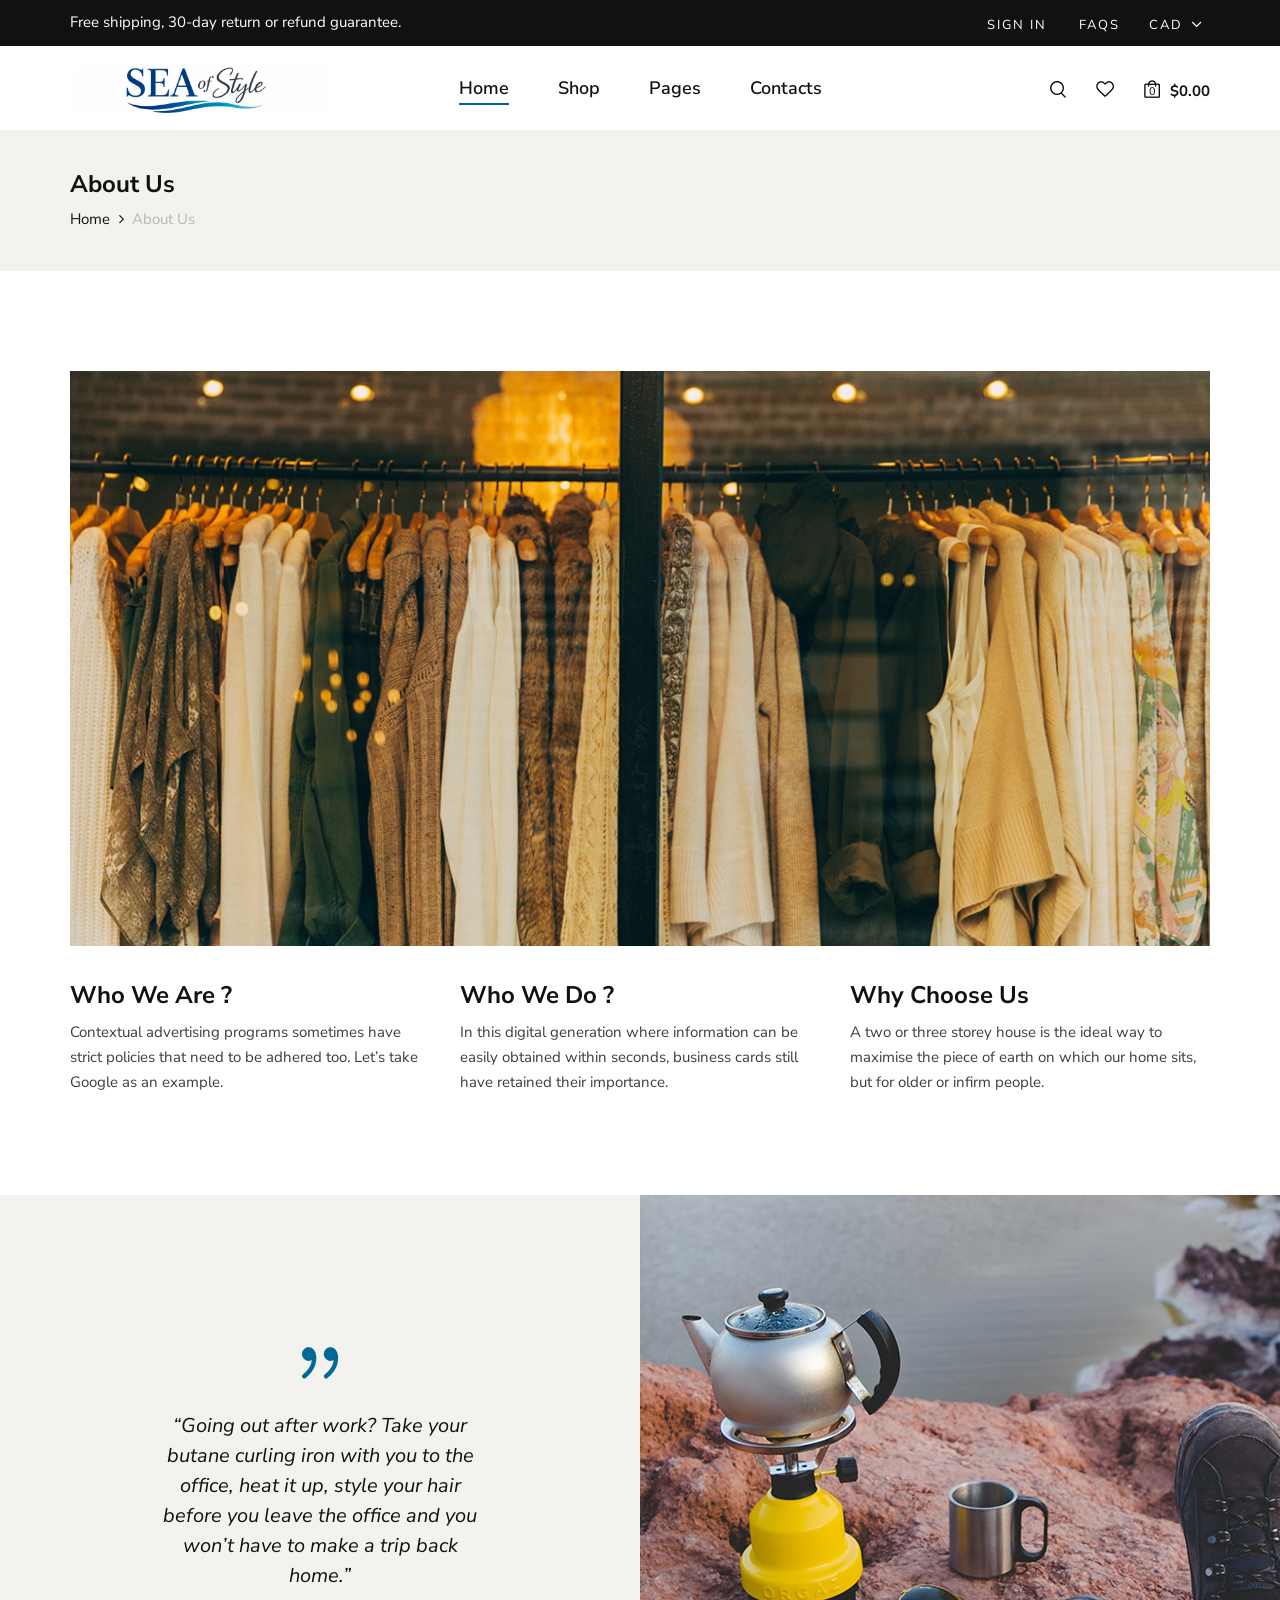
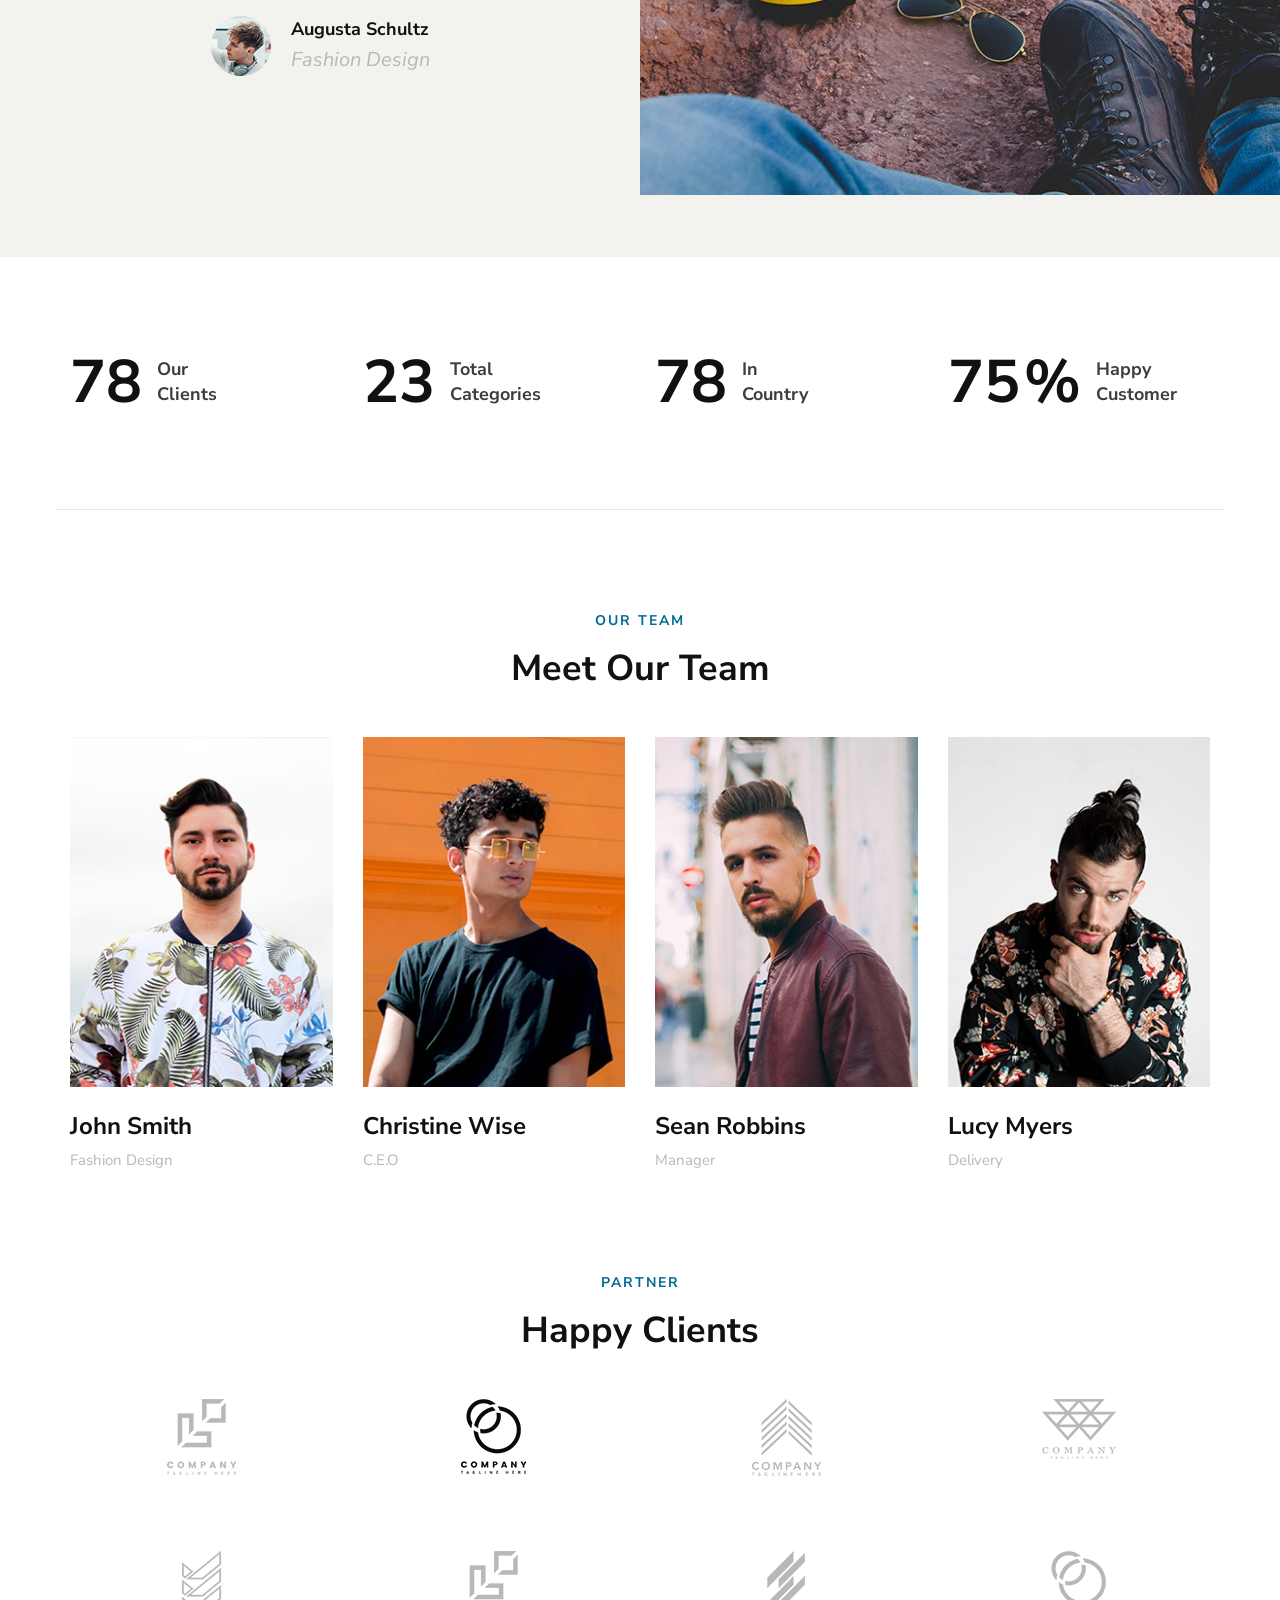
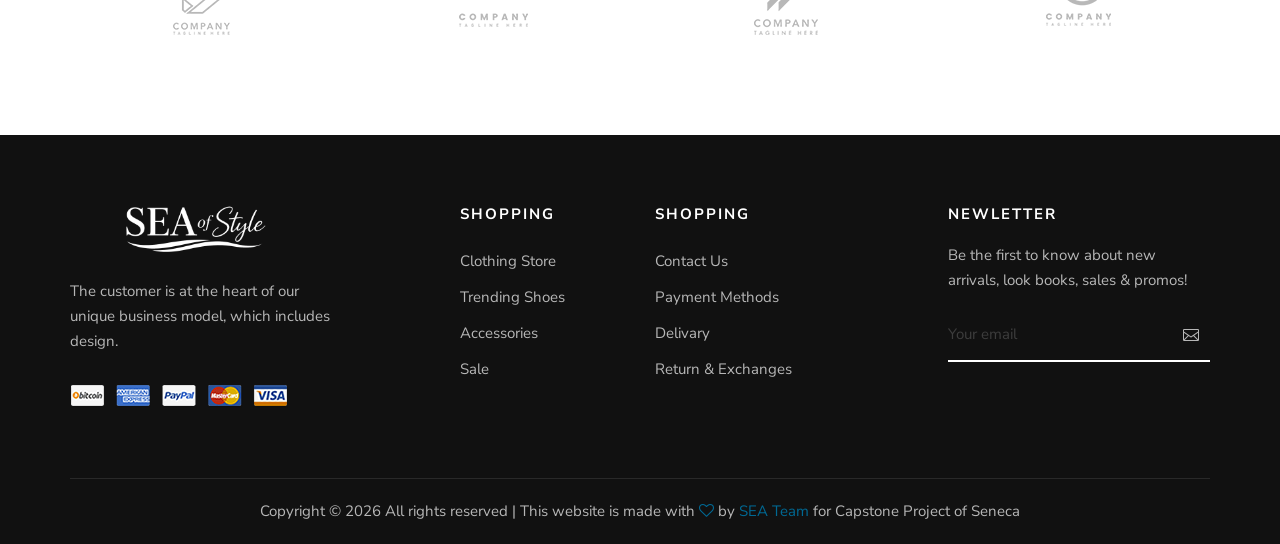
==== commit 96b7cfad: "Update copyright message in about.html" ====
--- a/about.html
+++ b/about.html
@@ -395,7 +395,7 @@
                             <script>
                                 document.write(new Date().getFullYear());
                             </script>
-                            All rights reserved | This template is made with <i class="fa fa-heart-o"
+                            All rights reserved | This website is made with <i class="fa fa-heart-o"
                             aria-hidden="true"></i> by <a href="about.html" target="_blank">SEA Team</a> for Capstone Project of Seneca
                         </p>
                         <!-- Link back to Colorlib can't be removed. Template is licensed under CC BY 3.0. -->
@@ -430,4 +430,4 @@
     <script src="js/main.js"></script>
 </body>
 
-</html>+</html>
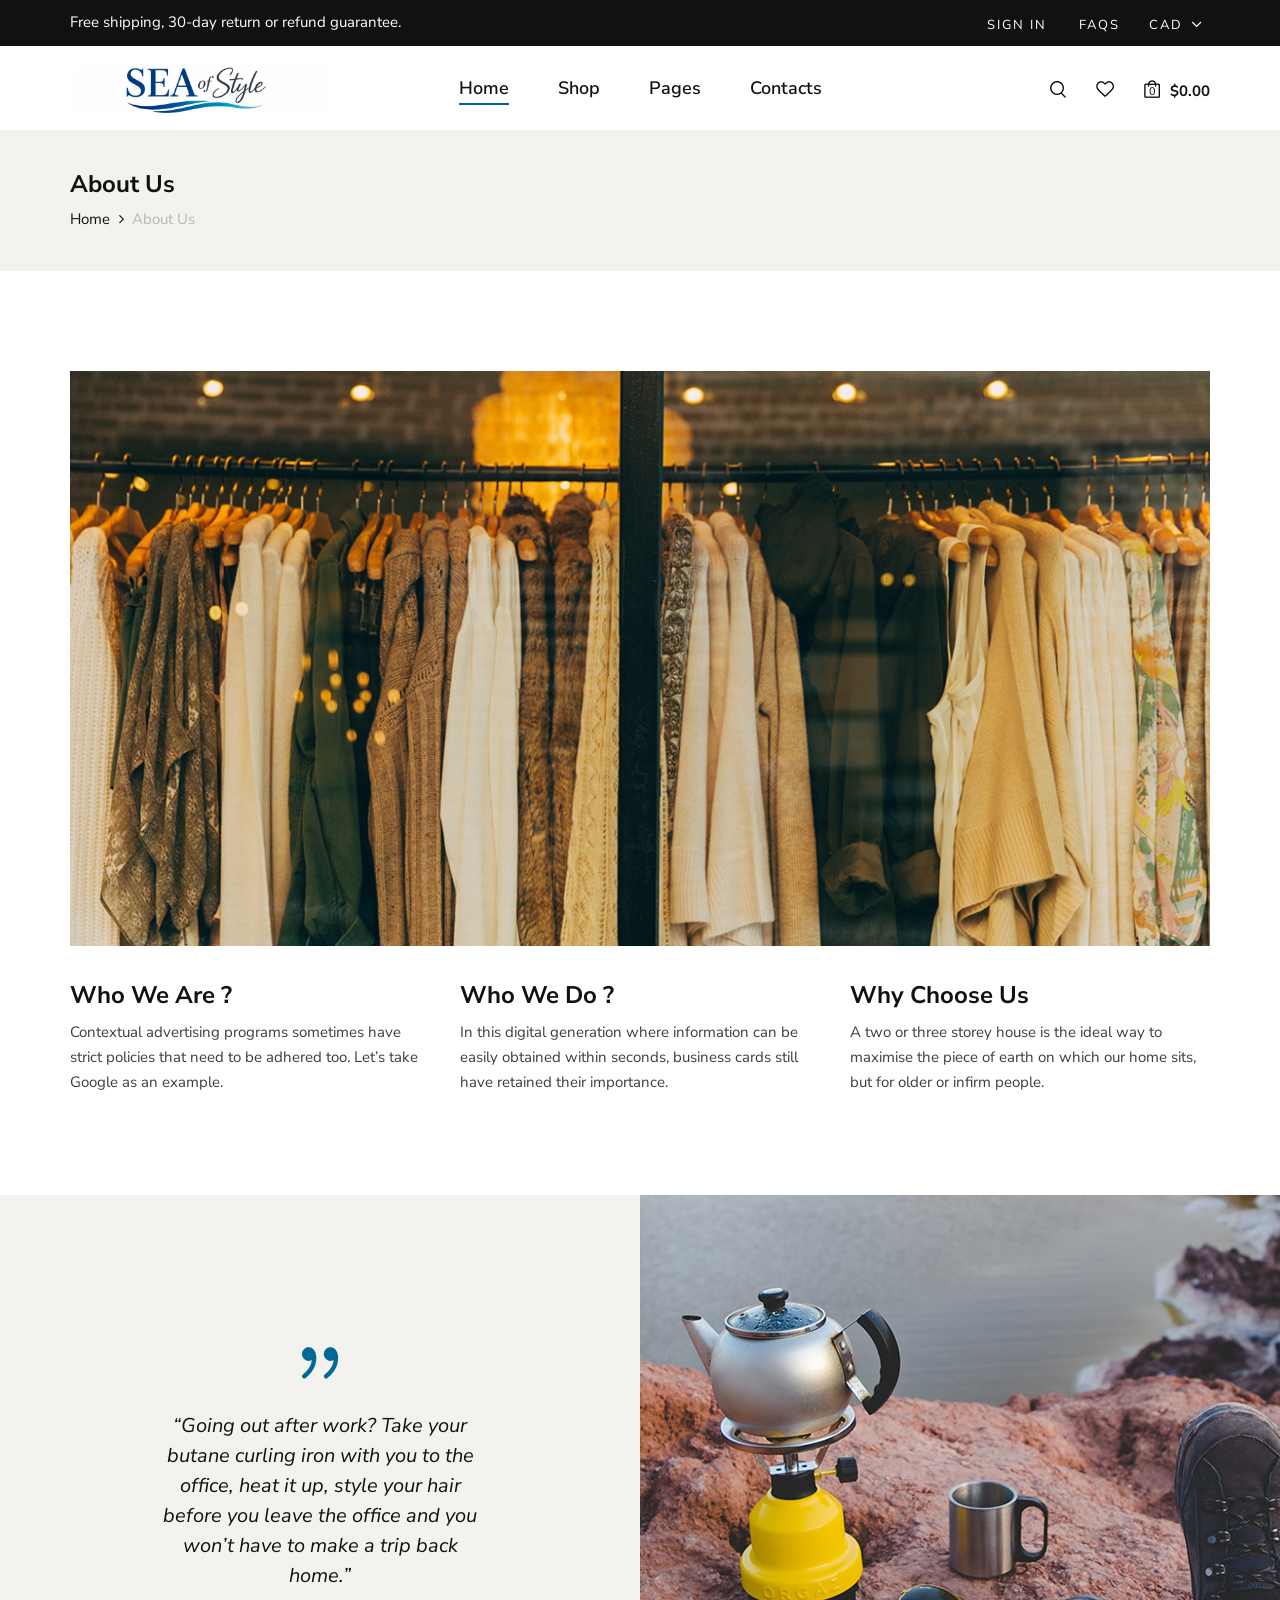
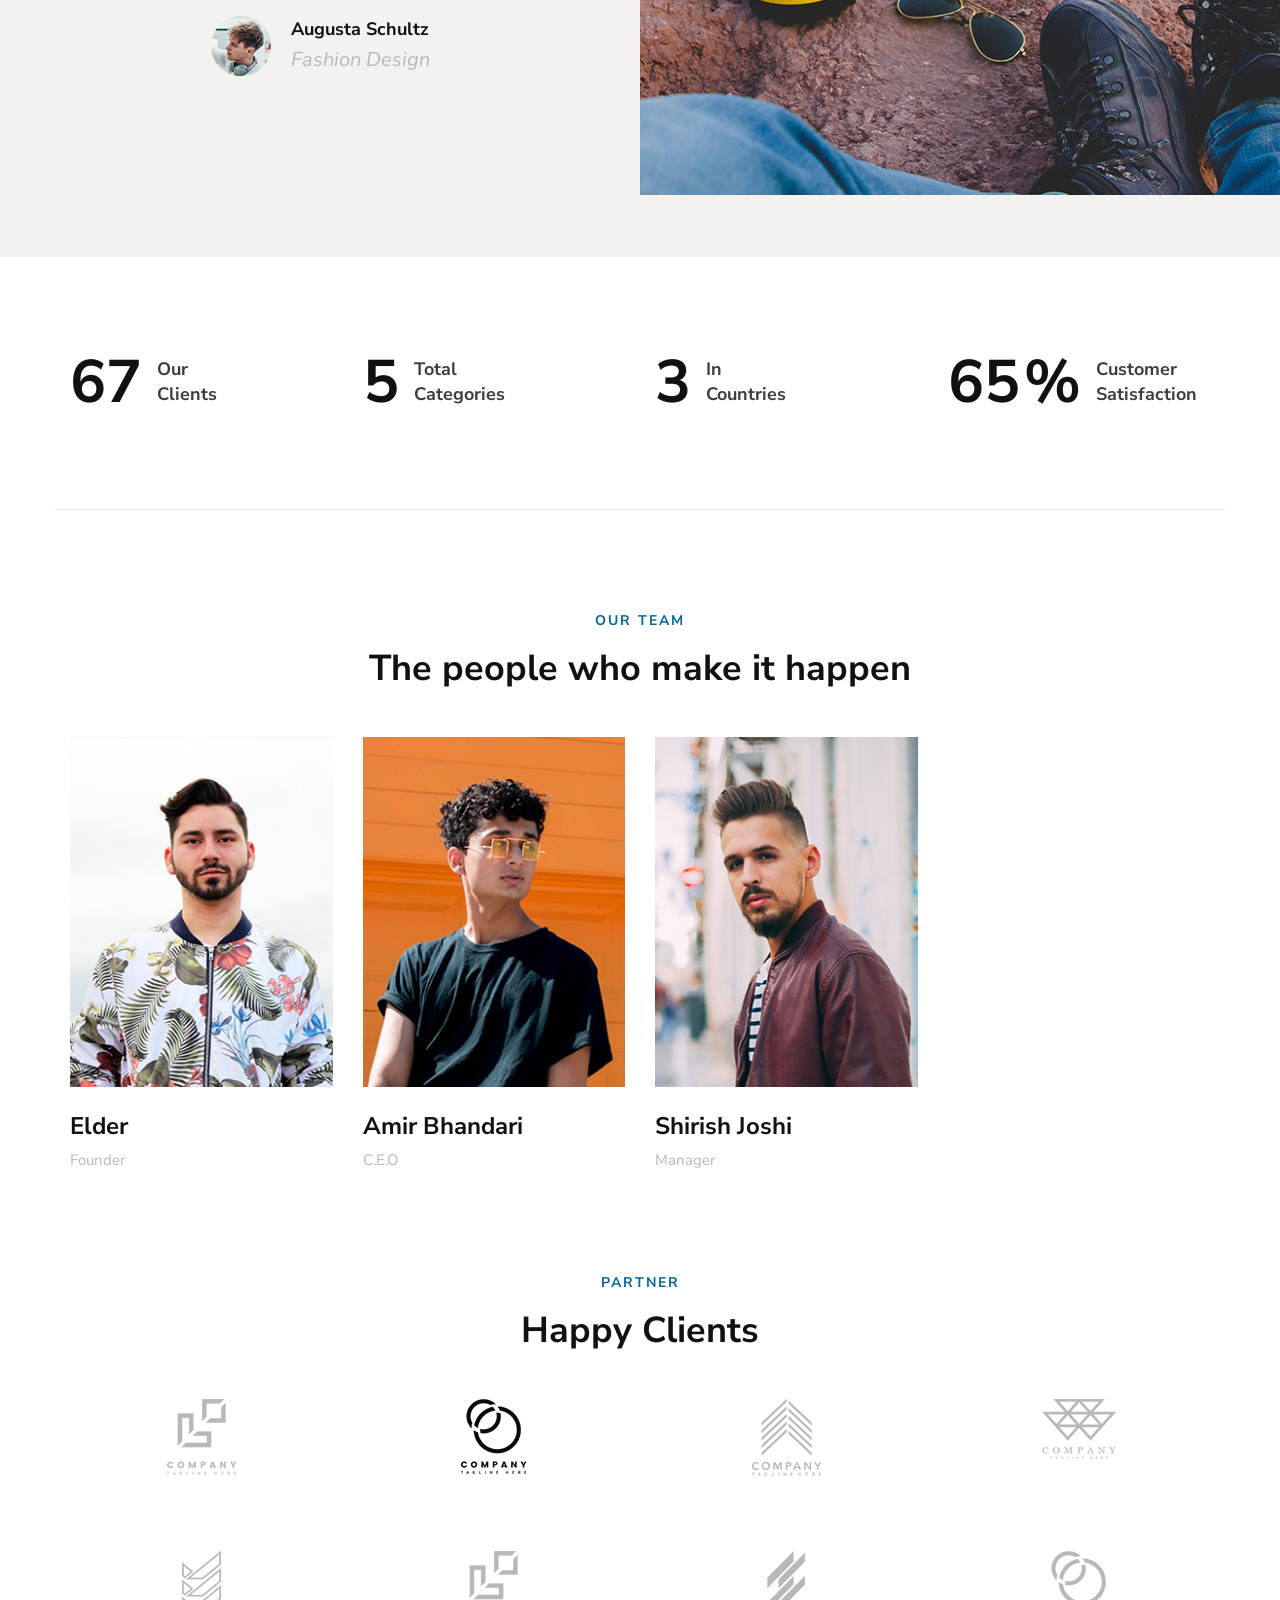
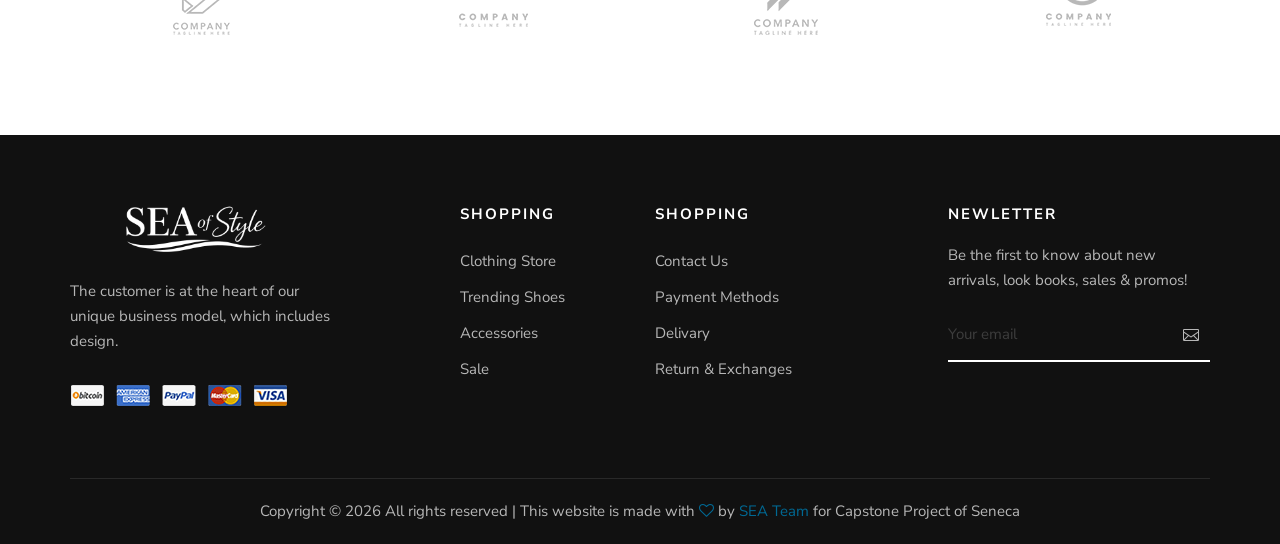
==== commit 6ee82c11: "Update team member details and statistics" ====
--- a/about.html
+++ b/about.html
@@ -218,15 +218,15 @@
                 <div class="col-lg-3 col-md-6 col-sm-6">
                     <div class="counter__item">
                         <div class="counter__item__number">
-                            <h2 class="cn_num">102</h2>
-                        </div>
-                        <span>Our <br />Clients</span>
+                            <h2 class="cn_num">101</h2>
+                        </div>
+                        <span>Our<br />Clients</span>
                     </div>
                 </div>
                 <div class="col-lg-3 col-md-6 col-sm-6">
                     <div class="counter__item">
                         <div class="counter__item__number">
-                            <h2 class="cn_num">30</h2>
+                            <h2 class="cn_num">7</h2>
                         </div>
                         <span>Total <br />Categories</span>
                     </div>
@@ -234,18 +234,18 @@
                 <div class="col-lg-3 col-md-6 col-sm-6">
                     <div class="counter__item">
                         <div class="counter__item__number">
-                            <h2 class="cn_num">102</h2>
-                        </div>
-                        <span>In <br />Country</span>
+                            <h2 class="cn_num">4</h2>
+                        </div>
+                        <span>In <br />Countries</span>
                     </div>
                 </div>
                 <div class="col-lg-3 col-md-6 col-sm-6">
                     <div class="counter__item">
                         <div class="counter__item__number">
-                            <h2 class="cn_num">98</h2>
+                            <h2 class="cn_num">99</h2>
                             <strong>%</strong>
                         </div>
-                        <span>Happy <br />Customer</span>
+                        <span>Customer<br />Satisfaction</span>
                     </div>
                 </div>
             </div>
@@ -260,7 +260,7 @@
                 <div class="col-lg-12">
                     <div class="section-title">
                         <span>Our Team</span>
-                        <h2>Meet Our Team</h2>
+                        <h2>The people who make it happen</h2>
                     </div>
                 </div>
             </div>
@@ -268,29 +268,22 @@
                 <div class="col-lg-3 col-md-6 col-sm-6">
                     <div class="team__item">
                         <img src="img/about/team-1.jpg" alt="">
-                        <h4>John Smith</h4>
-                        <span>Fashion Design</span>
+                        <h4>Elder </h4>
+                        <span>Founder</span>
                     </div>
                 </div>
                 <div class="col-lg-3 col-md-6 col-sm-6">
                     <div class="team__item">
                         <img src="img/about/team-2.jpg" alt="">
-                        <h4>Christine Wise</h4>
+                        <h4>Amir Bhandari</h4>
                         <span>C.E.O</span>
                     </div>
                 </div>
                 <div class="col-lg-3 col-md-6 col-sm-6">
                     <div class="team__item">
                         <img src="img/about/team-3.jpg" alt="">
-                        <h4>Sean Robbins</h4>
+                        <h4>Shirish Joshi</h4>
                         <span>Manager</span>
-                    </div>
-                </div>
-                <div class="col-lg-3 col-md-6 col-sm-6">
-                    <div class="team__item">
-                        <img src="img/about/team-4.jpg" alt="">
-                        <h4>Lucy Myers</h4>
-                        <span>Delivery</span>
                     </div>
                 </div>
             </div>
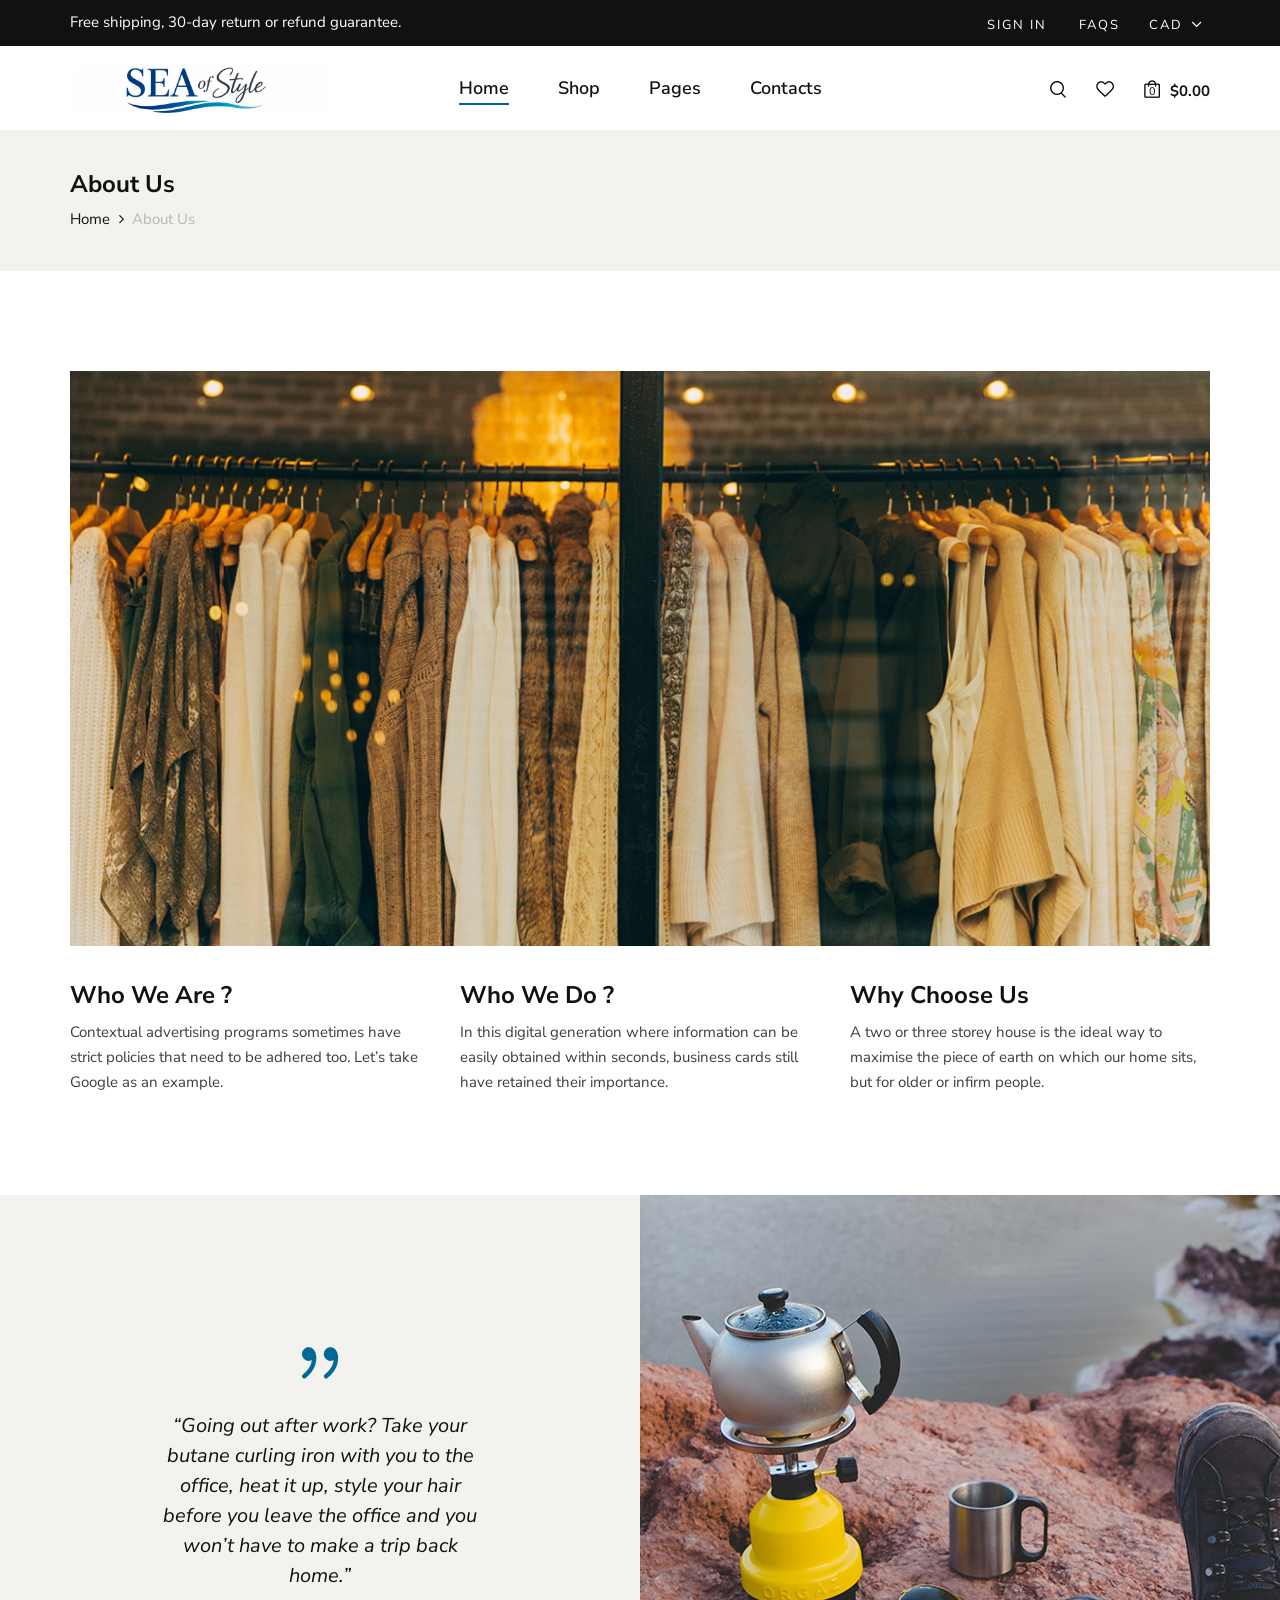
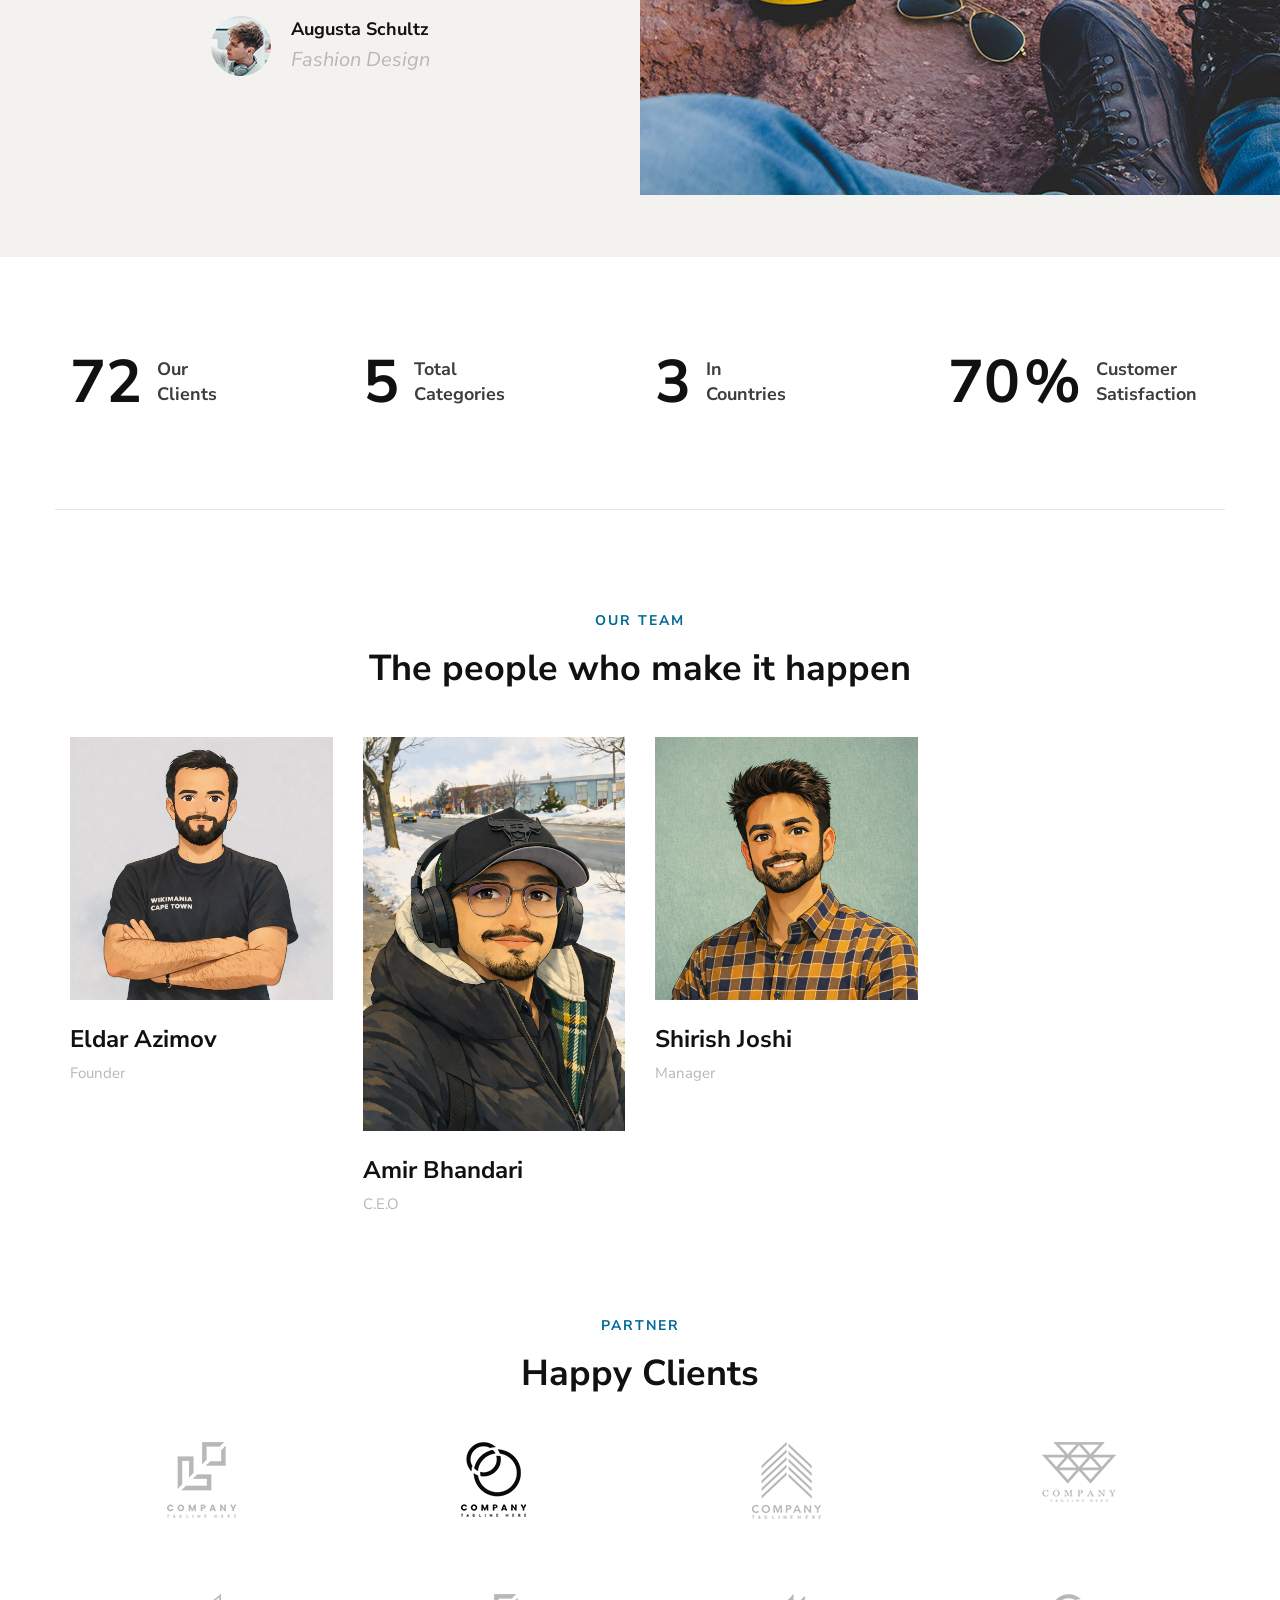
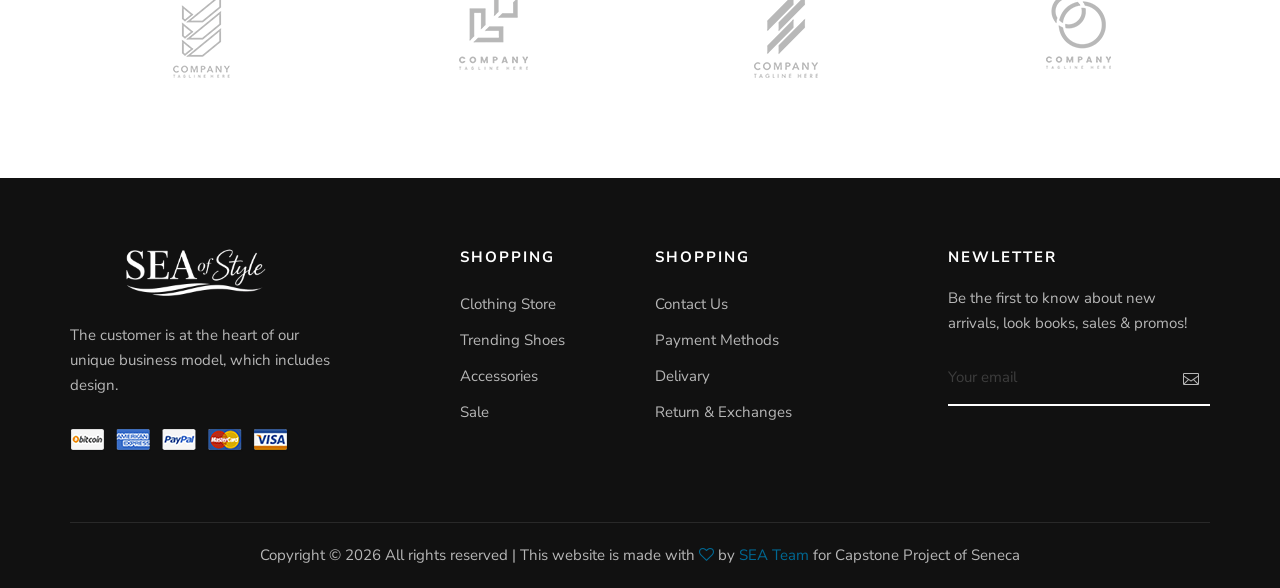
==== commit 5ce44411: "Update team images and names in about.html - updated Changed Profile IMG links" ====
--- a/about.html
+++ b/about.html
@@ -267,21 +267,21 @@
             <div class="row">
                 <div class="col-lg-3 col-md-6 col-sm-6">
                     <div class="team__item">
-                        <img src="img/about/team-1.jpg" alt="">
-                        <h4>Elder </h4>
+                        <img src="img/about/team-1.png" alt="">
+                        <h4>Eldar Azimov</h4>
                         <span>Founder</span>
                     </div>
                 </div>
                 <div class="col-lg-3 col-md-6 col-sm-6">
                     <div class="team__item">
-                        <img src="img/about/team-2.jpg" alt="">
+                        <img src="img/about/team-2.png" alt="">
                         <h4>Amir Bhandari</h4>
                         <span>C.E.O</span>
                     </div>
                 </div>
                 <div class="col-lg-3 col-md-6 col-sm-6">
                     <div class="team__item">
-                        <img src="img/about/team-3.jpg" alt="">
+                        <img src="img/about/team-3.png" alt="">
                         <h4>Shirish Joshi</h4>
                         <span>Manager</span>
                     </div>
